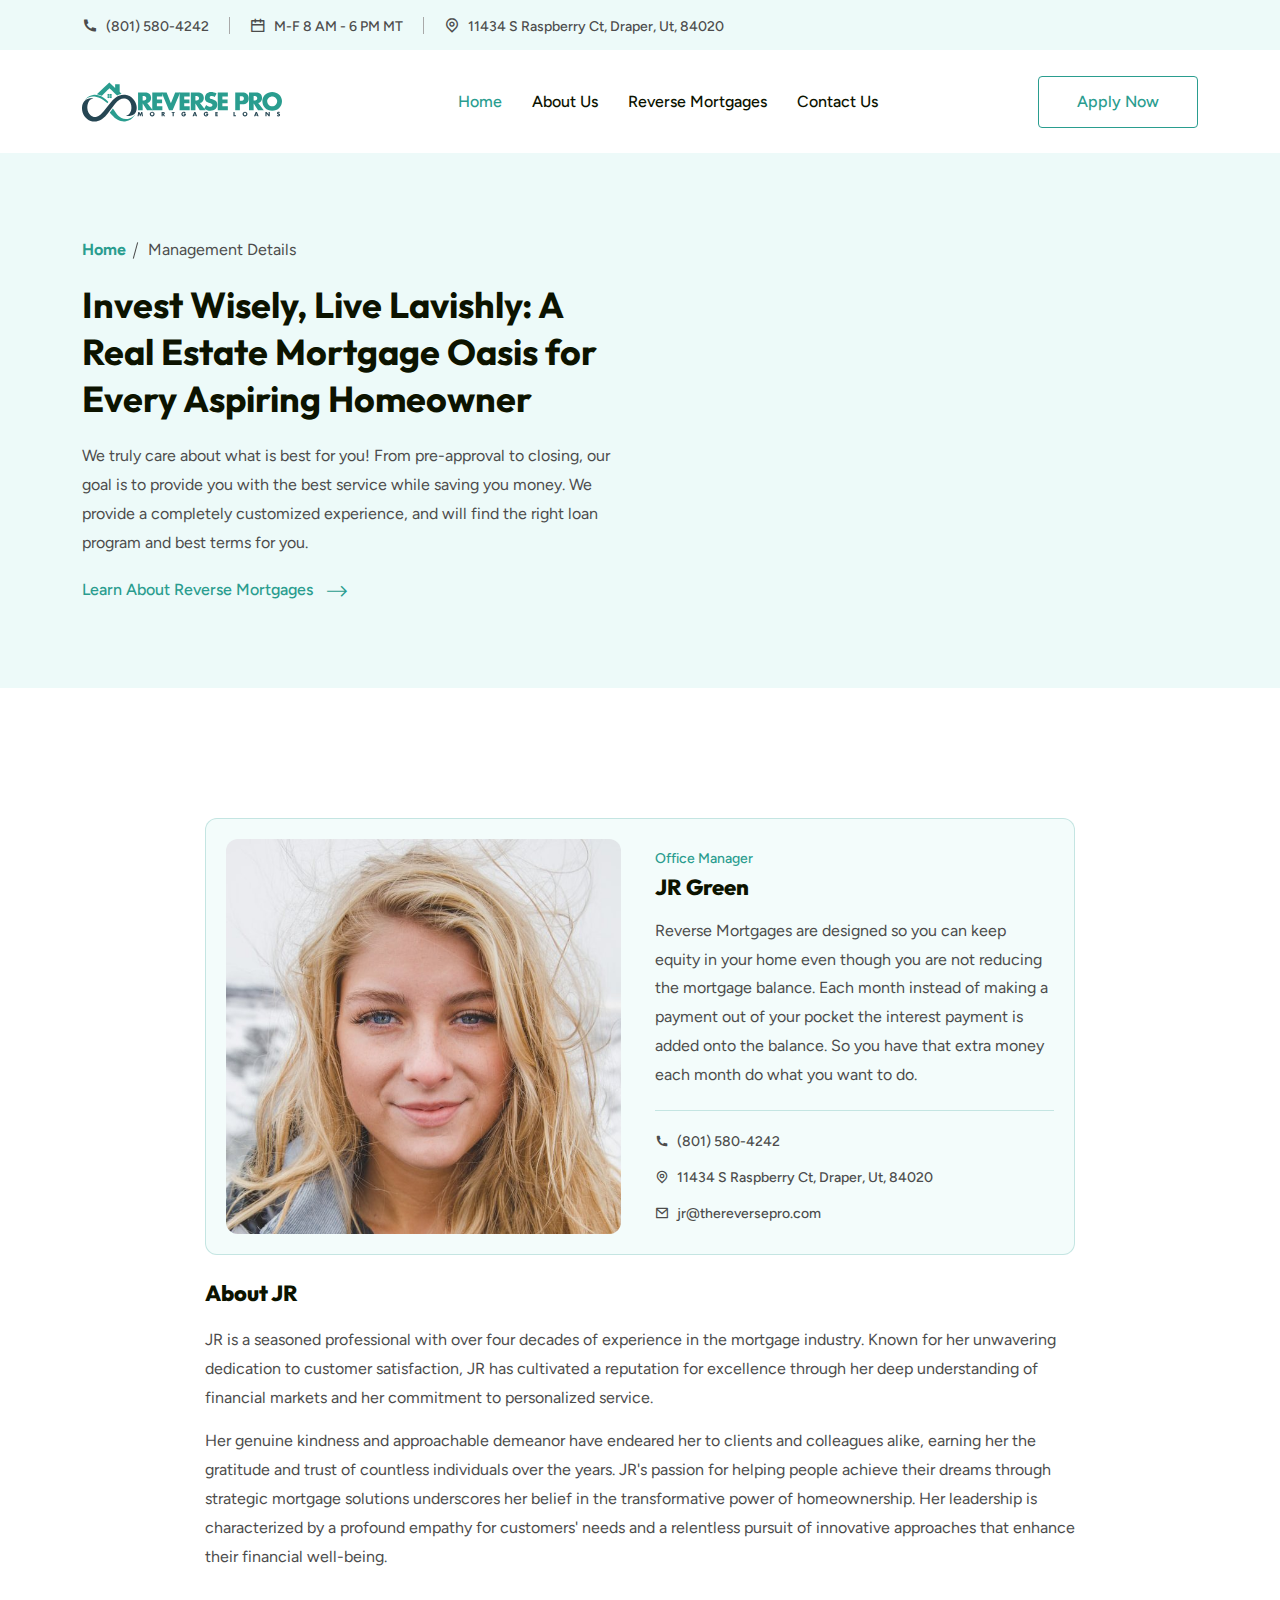
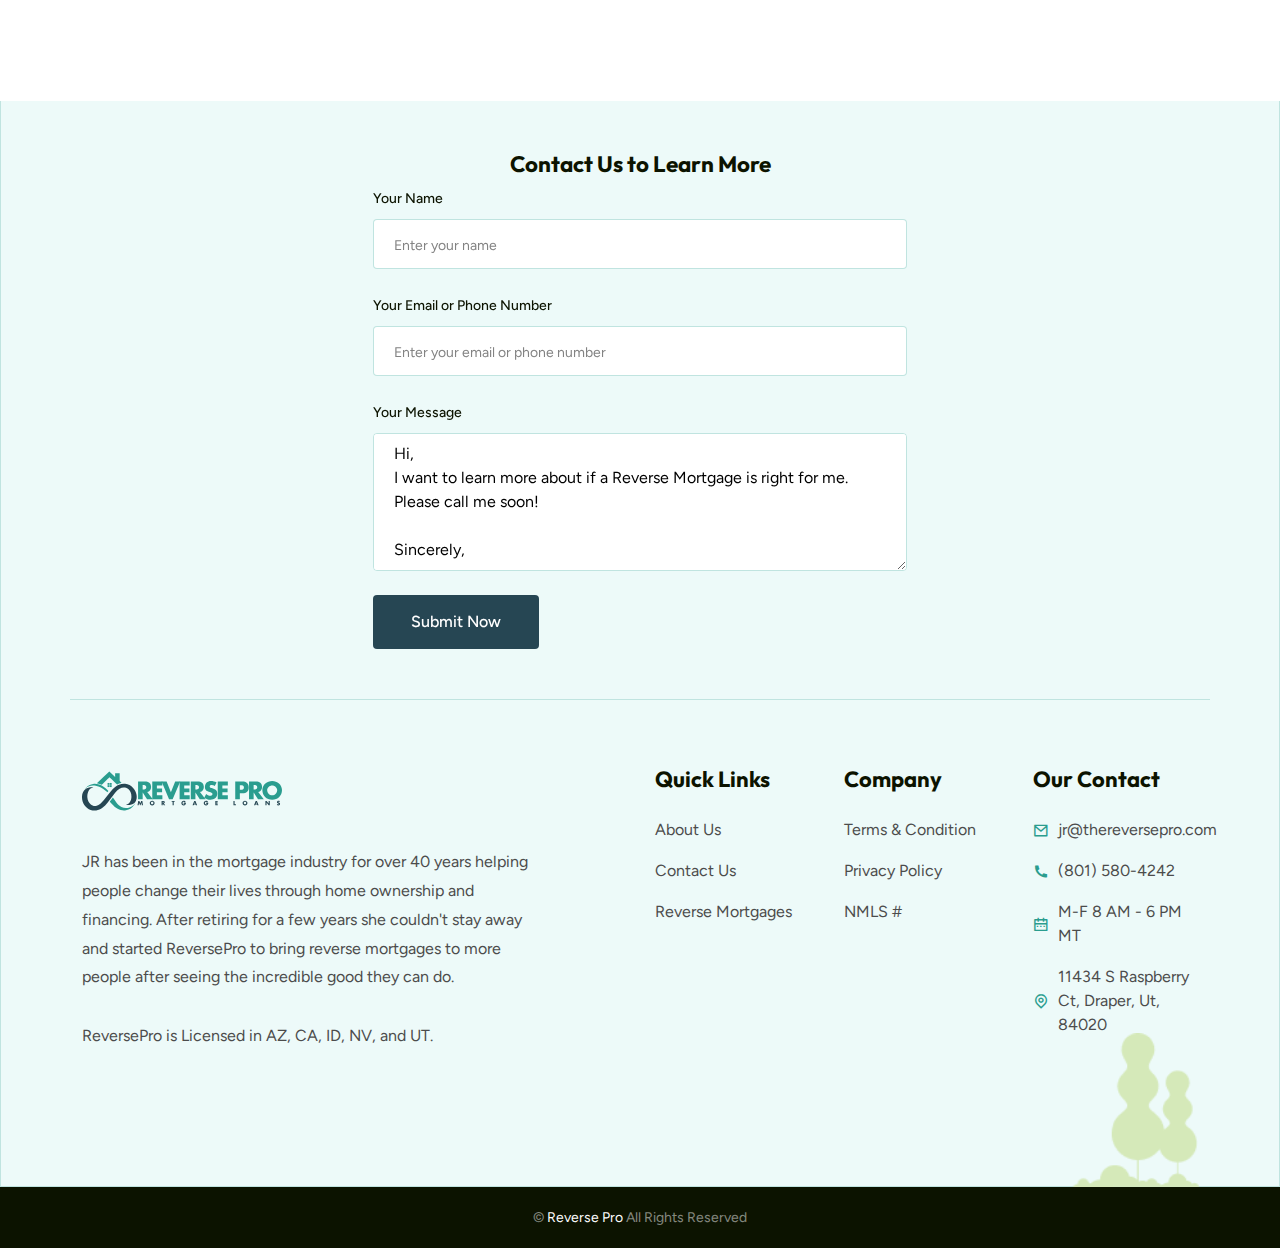
==== about/index.html @ 3d48fd6b "wip deploy" ====
<!DOCTYPE html>
<html>
  <head>
    <meta charset="utf-8" />
    <title>ReversePro - The Reverse Mortgage Professionals</title>
    <!--Meta For No Index-->
    <meta name="robots" content="Noimageindex"/>
    
    <!-- mobile responsive meta -->
    <meta name="viewport" content="width=device-width, initial-scale=1" />
    <meta
      name="viewport"
      content="width=device-width, initial-scale=1, maximum-scale=1"
    />

    <!-- Required meta tags -->
    <meta charset="utf-8" />

    <!-- Stylesheets -->
    <link href="/style/c95ebb1f0553cd6973765779811c536f2e88d6d774f008d8984bfc5933ddc28c-output.css" rel="stylesheet" />

    <!-- Links Of CSS File -->
    <link rel="stylesheet" href="/assets/css/swiper-bundle.min.css" />
    <link rel="stylesheet" href="/assets/css/nouislider.css" />
    <link rel="stylesheet" href="/assets/css/remixicon.css" />
    <link rel="stylesheet" href="/assets/css/flaticon.css" />
    <link rel="stylesheet" href="/assets/css/style.css" />

    <!--Favicon-->
    <link rel="shortcut icon" href="/assets/images/favicon.svg" type="image/x-icon" />
    <link rel="icon" href="/assets/images/favicon.svg" type="image/x-icon" />
  </head>

  <body>

    
    <!-- Start Preloader -->
    <div id="preloader">
      <div class="preloader">
        <div class="waviy">
          <span>R</span>
          <span>e</span>
          <span>v</span>
          <span>e</span>
          <span>r</span>
          <span>s</span>
          <span>e</span>
          <span>P</span>
          <span>r</span>
          <span>o</span>
        </div>
      </div>
    </div>
    <!-- End Preloader -->
    

    
      <!-- Start Header Area -->
      <div class="top-header-area bg-logo-light position-relative z-2 ptb-20">
        <div class="container mw-1380">
          <div class="row align-items-center">
            <div class="col-lg-8">
              <ul
                class="ps-0 mb-0 list-unstyled info-link d-sm-flex text-center flex-wrap align-items-center justify-content-center justify-content-lg-start"
              >
                <li>
                  <a href="tel:+8015804242">
                    <i class="ri-phone-fill"></i>
                    (801) 580-4242
                  </a>
                </li>
                <li>
                  <i class="ri-calendar-line"></i>
                  M-F 8 AM - 6 PM MT
                </li>
                <li>
                  <i class="ri-map-pin-line"></i>
                  11434 S Raspberry Ct, Draper, Ut, 84020
                </li>
              </ul>
            </div>
            <div class="col-lg-4">
            
            </div>
          </div>
        </div>
      </div>
      <!-- End Header Area -->

      <!-- Start Navbar Area -->
      <nav class="navbar navbar-expand-lg bg-white ptb-19" id="navbar">
        <div class="container mw-1380">
          <a class="navbar-brand" href="/">
            <img src="/assets/images/logo.svg" class="main-logo" alt="" />
            <img
              src="/assets/images/logo.svg"
              class="white-logo d-none"
              alt=""
            />
          </a>
          <a
            class="navbar-toggler"
            data-bs-toggle="offcanvas"
            href="#navbarOffcanvas"
            role="button"
            aria-controls="navbarOffcanvas"
          >
            <span class="burger-menu">
              <span class="top-bar"></span>
              <span class="middle-bar"></span>
              <span class="bottom-bar"></span>
            </span>
          </a>

          <div class="collapse navbar-collapse" id="navbarSupportedContent">
            <ul class="navbar-nav m-auto">
              <li class="nav-item dropdown">
                <a
                  class="nav-link active"
                  href="/"
                  role="button"
                  data-bs-toggle="dropdown"
                  aria-expanded="false"
                >
                  Home
                </a>
              </li>

              <li class="nav-item dropdown">
                <a class="nav-link" href="/about">
                  About Us
                </a>
              </li>

              <li class="nav-item dropdown">
                <a class="nav-link" href="/faq">
                  Reverse Mortgages
                </a>
              </li>

              <li class="nav-item dropdown">
                <a class="nav-link" href="/contact">Contact Us</a>
              </li>
            </ul>
          </div>

          <ul class="others-options ps-0 mb-0 list-unstyled justify-content-end">
            <li>
              <a href="calculate-mortgage.html" class="btn btn-primary">
                Apply Now
              </a>
            </li>
          </ul>
        </div>
      </nav>
      <!-- End Navbar Area -->

      <!-- Start Mobile Navbar Area -->
      <div
        class="mobile-navbar offcanvas offcanvas-end border-0"
        data-bs-backdrop="static"
        tabindex="-1"
        id="navbarOffcanvas"
      >
        <div class="offcanvas-header">
          <a href="index.html" class="logo d-inline-block">
            <img src="/assets/images/logo.svg" alt="logo" />
          </a>
          <a href="index.html" class="logo d-none">
            <img src="/assets/images/white-logo.svg" alt="logo" />
          </a>

          <button
            type="button"
            class="close-btn bg-transparent position-relative lh-1 p-0 border-0"
            data-bs-dismiss="offcanvas"
            aria-label="Close"
          >
            <i class="ri-close-fill"></i>
          </button>
        </div>

        <div class="offcanvas-body">
          <ul class="mobile-menu">
            <li class="mobile-menu-list active">
              <a href="javascript:void(0);"> Home </a>
            </li>

            <li class="mobile-menu-list">
              <a href="javascript:void(0);">About Us</a>
            </li>

            <li class="mobile-menu-list">
              <a href="javascript:void(0);">Reverse Mortgages</a>
            </li>
            <li class="mobile-menu-list without-icon">
              <a href="/contact" class="nav-link">Contact Us</a>
            </li>
          </ul>
        </div>
      </div>
      <!-- End Mobile Navbar Area -->

    

    
    <!-- Start Page Banner Area -->
    <div class="page-banner-area bg-gray2">
        <div class="container mw-1380">
            <div class="row align-items-center">
                <div class="col-lg-6">
                    <div class="page-banner-content">
                        <ul class="ps-0 list-unstyled breadcrumbs">
                            <li>
                                <a href="/">Home</a>
                            </li>
                            <li>
                                <span>Management Details</span>
                            </li>
                        </ul>
                        <h2>Invest Wisely, Live Lavishly: A Real Estate Mortgage Oasis for Every Aspiring Homeowner</h2>
                        <p>We truly care about what is best for you! From pre-approval to closing, our goal is to provide you with the best service while saving you money. We provide a completely customized experience, and will find the right loan program and best terms for you.</p>
                        <a href="/faq" class="read-more text-primary">
                            Learn About Reverse Mortgages
                            <i class="flaticon-right-arrow"></i>
                        </a>
                    </div>
                </div>
                <div class="col-lg-6">
                    <div class="page-banner-img text-center text-lg-end position-relative z-1">
                        <img src="/assets/images/woman-looking-at-mountains.jpg" class="ximg" alt="">
                    </div>
                </div>
            </div>
        </div>
    </div>
    <!-- End Page Banner Area -->

    <!-- Start Details Pages Area -->
    <div class="ptb-130">
        <div class="container">
            <div class="details-content mw-870">
                <div class="team-member-single-item border">
                    <div class="d-md-flex align-items-center">
                        <div class="flex-shrink-0 mb-4 mb-md-0 d-block">
                            <img src="/assets/images/team-1.jpg" alt="team">
                        </div>
                        <div class="flex-grow-1 ms-34">
                            <span class="title">Office Manager</span>
                            <h3 class="border-0 pb-0 mb-3">JR Green</h3>
                            <p>Reverse Mortgages are designed so you can keep
                            equity in your home even though you are not reducing
                            the mortgage balance.  Each month instead of making
                            a payment out of your pocket the interest payment is
                            added onto the balance.  So you have that extra
                            money each month do what you want to do.</p>
                            
                            <ul class="ps-0 mb-0 list-unstyled">
                                <li>
                                    <i class="ri-phone-fill"></i>
                                    <a href="tel:+18015804242">(801) 580-4242</a>
                                </li>
                                <li>
                                    <i class="ri-map-pin-line"></i>
                                    <span>11434 S Raspberry Ct, Draper, Ut, 84020</span>
                                </li>
                                <li>
                                    <i class="ri-mail-line"></i>
                                    <a href="mailto:jr@thereversepro.com">jr@thereversepro.com</a>
                                </li>
                                
                            </ul>
                        </div>
                    </div>
                </div>
                <h3>About JR</h3>
                <p>JR is a seasoned professional with over four decades of
                experience in the mortgage industry. Known for her unwavering
                dedication to customer satisfaction, JR has cultivated a
                reputation for excellence through her deep understanding of
                financial markets and her commitment to personalized service.
                </p>
                <p>
                Her genuine kindness and approachable demeanor have endeared her
                to clients and colleagues alike, earning her the gratitude and
                trust of countless individuals over the years. JR's passion for
                helping people achieve their dreams through strategic mortgage
                solutions underscores her belief in the transformative power of
                homeownership. Her leadership is characterized by a profound
                empathy for customers' needs and a relentless pursuit of
                innovative approaches that enhance their financial well-being.
                </p>
                </div>
        </div>
    </div>


    
    <!-- Start Footer Area -->
    <div class="footer-area pt-50 pb-105 bg-gray2 border border-top-0">

      <div class="container mw-1380">
        
        <div class="row justify-content-center mx-auto w-50 pb-50">
            <h3 class="text-center">Contact Us to Learn More</h3>
            <form class="team-form">
                <div class="form-group mb-4">
                    <label class="label">Your Name</label>
                    <input type="text" class="form-control" placeholder="Enter your name">
                </div>
                <div class="form-group mb-4">
                    <label class="label">Your Email or Phone Number</label>
                    <input type="email" class="form-control" placeholder="Enter your email or phone number">
                </div>
                <div class="form-group mb-4">
                    <label class="label">Your Message</label>
                    <textarea class="form-control" cols="30" rows="5" placeholder="Type your message...">Hi,
I want to learn more about if a Reverse Mortgage is right for me. Please call me soon!

Sincerely,

                    </textarea>
                </div>
                <div class="form-group mb-0">
                    <button type="submit" class="btn border-0 btn-dark">Submit Now</button>
                </div>
            </form>
        </div>
        <div class="row justify-content-center border-top pt-50 pb-md-3">
        </div>
        

        <div class="row justify-content-center">
          <div class="col-lg-5">
            <div class="footer-single-item">
              <a href="index.html" class="d-inline-block logo">
                <img src="/assets/images/logo.svg" alt="" />
              </a>
              <p>
              JR has been in the mortgage industry for over 40 years helping people
              change their lives through home ownership and financing. After retiring
              for a few years she couldn't stay away and started ReversePro to bring
              reverse mortgages to more people after seeing the incredible good they
              can do.
              </p>
              <p>
                ReversePro is Licensed in AZ, CA, ID, NV, and UT.
              </p>
            </div>
          </div>
          <div class="col-lg-1"></div>
          <div class="col-lg-6 ms-72">
            <div class="row">
              <div class="col-lg-4 col-sm-6">
                <div class="footer-single-item">
                  <h3>Quick Links</h3>
                  <ul class="ps-0 mb-0 list-unstyled additional-link">
                    <li>
                      <a href="/about">About Us</a>
                    </li>
                    <li>
                      <a href="/contact">Contact Us</a>
                    </li>
                    <li>
                      <a href="/faq">Reverse Mortgages</a>
                    </li>
                  </ul>
                </div>
              </div>
              <div class="col-lg-4 col-sm-6">
                <div class="footer-single-item">
                  <h3>Company</h3>
                  <ul class="ps-0 mb-0 list-unstyled additional-link">
                    <li>
                      <a href="/terms-conditions.html">Terms & Condition</a>
                    </li>
                    <li>
                      <a href="/privacy-policy.html">Privacy Policy</a>
                    </li>
                    <li>
                      <a href="/about">NMLS #</a>
                    </li>
                  </ul>
                </div>
              </div>
              <div class="col-lg-4 col-sm-6">
                <div class="footer-single-item">
                  <h3>Our Contact</h3>
                  <ul class="ps-0 mb-0 list-unstyled info-links">
                    <li class="d-flex align-items-center">
                      <i class="ri-mail-line"></i>
                      <a href="mailto:jr@thereversepro.com">jr@thereversepro.com</a>
                    </li>
                    <li class="d-flex align-items-center">
                      <i class="ri-phone-fill"></i>
                      <a href="tel:+18015804242">(801) 580-4242</a>
                    </li>
                    <li class="d-flex align-items-center">
                      <i class="ri-calendar-2-line"></i>
                      <span>M-F 8 AM - 6 PM MT</span>
                    </li>
                    <li class="d-flex align-items-center">
                      <i class="ri-map-pin-line"></i>
                      <span> 11434 S Raspberry Ct, Draper, Ut, 84020 </span>
                    </li>
                  </ul>
                </div>
              </div>
            </div>
          </div>
        </div>
      </div>
    </div>
    <!-- End Footer Area -->

    <!-- Start Copyright Area -->
    <div class="copy-right-area">
      <div class="container">
        <div class="copy-right-content">
          <p class="mb-0">© <span>Reverse Pro</span> All Rights Reserved</p>
        </div>
      </div>
    </div>
    <!-- End Copyright Area -->


    <button type="button" id="backtotop">
      <i class="ri-upload-line"></i>
    </button>

    <script src="/assets/js/bootstrap.bundle.min.js"></script>
    <script src="/assets/js/swiper-bundle.min.js"></script>
    <script src="/assets/js/fslightbox.js"></script>
    <script src="/assets/js/custom.js"></script>

    <!-- Hi! Do you like our website? It was put together and is hosted by AutomaticallyEverything.com - check them out! -->
  </body>
</html>
---- style/c95ebb1f0553cd6973765779811c536f2e88d6d774f008d8984bfc5933ddc28c-output.css ----
/*
! tailwindcss v3.4.4 | MIT License | https://tailwindcss.com
*/

/*
1. Prevent padding and border from affecting element width. (https://github.com/mozdevs/cssremedy/issues/4)
2. Allow adding a border to an element by just adding a border-width. (https://github.com/tailwindcss/tailwindcss/pull/116)
*/

*,
::before,
::after {
  box-sizing: border-box;
  /* 1 */
  border-width: 0;
  /* 2 */
  border-style: solid;
  /* 2 */
  border-color: #e5e7eb;
  /* 2 */
}

::before,
::after {
  --tw-content: '';
}

/*
1. Use a consistent sensible line-height in all browsers.
2. Prevent adjustments of font size after orientation changes in iOS.
3. Use a more readable tab size.
4. Use the user's configured `sans` font-family by default.
5. Use the user's configured `sans` font-feature-settings by default.
6. Use the user's configured `sans` font-variation-settings by default.
7. Disable tap highlights on iOS
*/

html,
:host {
  line-height: 1.5;
  /* 1 */
  -webkit-text-size-adjust: 100%;
  /* 2 */
  -moz-tab-size: 4;
  /* 3 */
  -o-tab-size: 4;
     tab-size: 4;
  /* 3 */
  font-family: ui-sans-serif, system-ui, sans-serif, "Apple Color Emoji", "Segoe UI Emoji", "Segoe UI Symbol", "Noto Color Emoji";
  /* 4 */
  font-feature-settings: normal;
  /* 5 */
  font-variation-settings: normal;
  /* 6 */
  -webkit-tap-highlight-color: transparent;
  /* 7 */
}

/*
1. Remove the margin in all browsers.
2. Inherit line-height from `html` so users can set them as a class directly on the `html` element.
*/

body {
  margin: 0;
  /* 1 */
  line-height: inherit;
  /* 2 */
}

/*
1. Add the correct height in Firefox.
2. Correct the inheritance of border color in Firefox. (https://bugzilla.mozilla.org/show_bug.cgi?id=190655)
3. Ensure horizontal rules are visible by default.
*/

hr {
  height: 0;
  /* 1 */
  color: inherit;
  /* 2 */
  border-top-width: 1px;
  /* 3 */
}

/*
Add the correct text decoration in Chrome, Edge, and Safari.
*/

abbr:where([title]) {
  -webkit-text-decoration: underline dotted;
          text-decoration: underline dotted;
}

/*
Remove the default font size and weight for headings.
*/

h1,
h2,
h3,
h4,
h5,
h6 {
  font-size: inherit;
  font-weight: inherit;
}

/*
Reset links to optimize for opt-in styling instead of opt-out.
*/

a {
  color: inherit;
  text-decoration: inherit;
}

/*
Add the correct font weight in Edge and Safari.
*/

b,
strong {
  font-weight: bolder;
}

/*
1. Use the user's configured `mono` font-family by default.
2. Use the user's configured `mono` font-feature-settings by default.
3. Use the user's configured `mono` font-variation-settings by default.
4. Correct the odd `em` font sizing in all browsers.
*/

code,
kbd,
samp,
pre {
  font-family: ui-monospace, SFMono-Regular, Menlo, Monaco, Consolas, "Liberation Mono", "Courier New", monospace;
  /* 1 */
  font-feature-settings: normal;
  /* 2 */
  font-variation-settings: normal;
  /* 3 */
  font-size: 1em;
  /* 4 */
}

/*
Add the correct font size in all browsers.
*/

small {
  font-size: 80%;
}

/*
Prevent `sub` and `sup` elements from affecting the line height in all browsers.
*/

sub,
sup {
  font-size: 75%;
  line-height: 0;
  position: relative;
  vertical-align: baseline;
}

sub {
  bottom: -0.25em;
}

sup {
  top: -0.5em;
}

/*
1. Remove text indentation from table contents in Chrome and Safari. (https://bugs.chromium.org/p/chromium/issues/detail?id=999088, https://bugs.webkit.org/show_bug.cgi?id=201297)
2. Correct table border color inheritance in all Chrome and Safari. (https://bugs.chromium.org/p/chromium/issues/detail?id=935729, https://bugs.webkit.org/show_bug.cgi?id=195016)
3. Remove gaps between table borders by default.
*/

table {
  text-indent: 0;
  /* 1 */
  border-color: inherit;
  /* 2 */
  border-collapse: collapse;
  /* 3 */
}

/*
1. Change the font styles in all browsers.
2. Remove the margin in Firefox and Safari.
3. Remove default padding in all browsers.
*/

button,
input,
optgroup,
select,
textarea {
  font-family: inherit;
  /* 1 */
  font-feature-settings: inherit;
  /* 1 */
  font-variation-settings: inherit;
  /* 1 */
  font-size: 100%;
  /* 1 */
  font-weight: inherit;
  /* 1 */
  line-height: inherit;
  /* 1 */
  letter-spacing: inherit;
  /* 1 */
  color: inherit;
  /* 1 */
  margin: 0;
  /* 2 */
  padding: 0;
  /* 3 */
}

/*
Remove the inheritance of text transform in Edge and Firefox.
*/

button,
select {
  text-transform: none;
}

/*
1. Correct the inability to style clickable types in iOS and Safari.
2. Remove default button styles.
*/

button,
input:where([type='button']),
input:where([type='reset']),
input:where([type='submit']) {
  -webkit-appearance: button;
  /* 1 */
  background-color: transparent;
  /* 2 */
  background-image: none;
  /* 2 */
}

/*
Use the modern Firefox focus style for all focusable elements.
*/

:-moz-focusring {
  outline: auto;
}

/*
Remove the additional `:invalid` styles in Firefox. (https://github.com/mozilla/gecko-dev/blob/2f9eacd9d3d995c937b4251a5557d95d494c9be1/layout/style/res/forms.css#L728-L737)
*/

:-moz-ui-invalid {
  box-shadow: none;
}

/*
Add the correct vertical alignment in Chrome and Firefox.
*/

progress {
  vertical-align: baseline;
}

/*
Correct the cursor style of increment and decrement buttons in Safari.
*/

::-webkit-inner-spin-button,
::-webkit-outer-spin-button {
  height: auto;
}

/*
1. Correct the odd appearance in Chrome and Safari.
2. Correct the outline style in Safari.
*/

[type='search'] {
  -webkit-appearance: textfield;
  /* 1 */
  outline-offset: -2px;
  /* 2 */
}

/*
Remove the inner padding in Chrome and Safari on macOS.
*/

::-webkit-search-decoration {
  -webkit-appearance: none;
}

/*
1. Correct the inability to style clickable types in iOS and Safari.
2. Change font properties to `inherit` in Safari.
*/

::-webkit-file-upload-button {
  -webkit-appearance: button;
  /* 1 */
  font: inherit;
  /* 2 */
}

/*
Add the correct display in Chrome and Safari.
*/

summary {
  display: list-item;
}

/*
Removes the default spacing and border for appropriate elements.
*/

blockquote,
dl,
dd,
h1,
h2,
h3,
h4,
h5,
h6,
hr,
figure,
p,
pre {
  margin: 0;
}

fieldset {
  margin: 0;
  padding: 0;
}

legend {
  padding: 0;
}

ol,
ul,
menu {
  list-style: none;
  margin: 0;
  padding: 0;
}

/*
Reset default styling for dialogs.
*/

dialog {
  padding: 0;
}

/*
Prevent resizing textareas horizontally by default.
*/

textarea {
  resize: vertical;
}

/*
1. Reset the default placeholder opacity in Firefox. (https://github.com/tailwindlabs/tailwindcss/issues/3300)
2. Set the default placeholder color to the user's configured gray 400 color.
*/

input::-moz-placeholder, textarea::-moz-placeholder {
  opacity: 1;
  /* 1 */
  color: #9ca3af;
  /* 2 */
}

input::placeholder,
textarea::placeholder {
  opacity: 1;
  /* 1 */
  color: #9ca3af;
  /* 2 */
}

/*
Set the default cursor for buttons.
*/

button,
[role="button"] {
  cursor: pointer;
}

/*
Make sure disabled buttons don't get the pointer cursor.
*/

:disabled {
  cursor: default;
}

/*
1. Make replaced elements `display: block` by default. (https://github.com/mozdevs/cssremedy/issues/14)
2. Add `vertical-align: middle` to align replaced elements more sensibly by default. (https://github.com/jensimmons/cssremedy/issues/14#issuecomment-634934210)
   This can trigger a poorly considered lint error in some tools but is included by design.
*/

img,
svg,
video,
canvas,
audio,
iframe,
embed,
object {
  display: block;
  /* 1 */
  vertical-align: middle;
  /* 2 */
}

/*
Constrain images and videos to the parent width and preserve their intrinsic aspect ratio. (https://github.com/mozdevs/cssremedy/issues/14)
*/

img,
video {
  max-width: 100%;
  height: auto;
}

/* Make elements with the HTML hidden attribute stay hidden by default */

[hidden] {
  display: none;
}

*, ::before, ::after {
  --tw-border-spacing-x: 0;
  --tw-border-spacing-y: 0;
  --tw-translate-x: 0;
  --tw-translate-y: 0;
  --tw-rotate: 0;
  --tw-skew-x: 0;
  --tw-skew-y: 0;
  --tw-scale-x: 1;
  --tw-scale-y: 1;
  --tw-pan-x:  ;
  --tw-pan-y:  ;
  --tw-pinch-zoom:  ;
  --tw-scroll-snap-strictness: proximity;
  --tw-gradient-from-position:  ;
  --tw-gradient-via-position:  ;
  --tw-gradient-to-position:  ;
  --tw-ordinal:  ;
  --tw-slashed-zero:  ;
  --tw-numeric-figure:  ;
  --tw-numeric-spacing:  ;
  --tw-numeric-fraction:  ;
  --tw-ring-inset:  ;
  --tw-ring-offset-width: 0px;
  --tw-ring-offset-color: #fff;
  --tw-ring-color: rgb(59 130 246 / 0.5);
  --tw-ring-offset-shadow: 0 0 #0000;
  --tw-ring-shadow: 0 0 #0000;
  --tw-shadow: 0 0 #0000;
  --tw-shadow-colored: 0 0 #0000;
  --tw-blur:  ;
  --tw-brightness:  ;
  --tw-contrast:  ;
  --tw-grayscale:  ;
  --tw-hue-rotate:  ;
  --tw-invert:  ;
  --tw-saturate:  ;
  --tw-sepia:  ;
  --tw-drop-shadow:  ;
  --tw-backdrop-blur:  ;
  --tw-backdrop-brightness:  ;
  --tw-backdrop-contrast:  ;
  --tw-backdrop-grayscale:  ;
  --tw-backdrop-hue-rotate:  ;
  --tw-backdrop-invert:  ;
  --tw-backdrop-opacity:  ;
  --tw-backdrop-saturate:  ;
  --tw-backdrop-sepia:  ;
  --tw-contain-size:  ;
  --tw-contain-layout:  ;
  --tw-contain-paint:  ;
  --tw-contain-style:  ;
}

::backdrop {
  --tw-border-spacing-x: 0;
  --tw-border-spacing-y: 0;
  --tw-translate-x: 0;
  --tw-translate-y: 0;
  --tw-rotate: 0;
  --tw-skew-x: 0;
  --tw-skew-y: 0;
  --tw-scale-x: 1;
  --tw-scale-y: 1;
  --tw-pan-x:  ;
  --tw-pan-y:  ;
  --tw-pinch-zoom:  ;
  --tw-scroll-snap-strictness: proximity;
  --tw-gradient-from-position:  ;
  --tw-gradient-via-position:  ;
  --tw-gradient-to-position:  ;
  --tw-ordinal:  ;
  --tw-slashed-zero:  ;
  --tw-numeric-figure:  ;
  --tw-numeric-spacing:  ;
  --tw-numeric-fraction:  ;
  --tw-ring-inset:  ;
  --tw-ring-offset-width: 0px;
  --tw-ring-offset-color: #fff;
  --tw-ring-color: rgb(59 130 246 / 0.5);
  --tw-ring-offset-shadow: 0 0 #0000;
  --tw-ring-shadow: 0 0 #0000;
  --tw-shadow: 0 0 #0000;
  --tw-shadow-colored: 0 0 #0000;
  --tw-blur:  ;
  --tw-brightness:  ;
  --tw-contrast:  ;
  --tw-grayscale:  ;
  --tw-hue-rotate:  ;
  --tw-invert:  ;
  --tw-saturate:  ;
  --tw-sepia:  ;
  --tw-drop-shadow:  ;
  --tw-backdrop-blur:  ;
  --tw-backdrop-brightness:  ;
  --tw-backdrop-contrast:  ;
  --tw-backdrop-grayscale:  ;
  --tw-backdrop-hue-rotate:  ;
  --tw-backdrop-invert:  ;
  --tw-backdrop-opacity:  ;
  --tw-backdrop-saturate:  ;
  --tw-backdrop-sepia:  ;
  --tw-contain-size:  ;
  --tw-contain-layout:  ;
  --tw-contain-paint:  ;
  --tw-contain-style:  ;
}

.container {
  width: 100%;
}

@media (min-width: 640px) {
  .container {
    max-width: 640px;
  }
}

@media (min-width: 768px) {
  .container {
    max-width: 768px;
  }
}

@media (min-width: 1024px) {
  .container {
    max-width: 1024px;
  }
}

@media (min-width: 1280px) {
  .container {
    max-width: 1280px;
  }
}

@media (min-width: 1536px) {
  .container {
    max-width: 1536px;
  }
}

.sr-only {
  position: absolute;
  width: 1px;
  height: 1px;
  padding: 0;
  margin: -1px;
  overflow: hidden;
  clip: rect(0, 0, 0, 0);
  white-space: nowrap;
  border-width: 0;
}

.fixed {
  position: fixed;
}

.mx-auto {
  margin-left: auto;
  margin-right: auto;
}

.ml-1 {
  margin-left: 0.25rem;
}

.mr-3 {
  margin-right: 0.75rem;
}

.mt-4 {
  margin-top: 1rem;
}

.block {
  display: block;
}

.flex {
  display: flex;
}

.inline-flex {
  display: inline-flex;
}

.hidden {
  display: none;
}

.h-6 {
  height: 1.5rem;
}

.w-6 {
  width: 1.5rem;
}

.w-full {
  width: 100%;
}

.max-w-screen-xl {
  max-width: 1280px;
}

.flex-col {
  flex-direction: column;
}

.flex-wrap {
  flex-wrap: wrap;
}

.items-center {
  align-items: center;
}

.justify-between {
  justify-content: space-between;
}

.self-center {
  align-self: center;
}

.whitespace-nowrap {
  white-space: nowrap;
}

.rounded {
  border-radius: 0.25rem;
}

.rounded-lg {
  border-radius: 0.5rem;
}

.border-b {
  border-bottom-width: 1px;
}

.border-gray-100 {
  --tw-border-opacity: 1;
  border-color: rgb(243 244 246 / var(--tw-border-opacity));
}

.border-gray-200 {
  --tw-border-opacity: 1;
  border-color: rgb(229 231 235 / var(--tw-border-opacity));
}

.bg-purple-700 {
  --tw-bg-opacity: 1;
  background-color: rgb(126 34 206 / var(--tw-bg-opacity));
}

.bg-white {
  --tw-bg-opacity: 1;
  background-color: rgb(255 255 255 / var(--tw-bg-opacity));
}

.p-2 {
  padding: 0.5rem;
}

.px-4 {
  padding-left: 1rem;
  padding-right: 1rem;
}

.py-2 {
  padding-top: 0.5rem;
  padding-bottom: 0.5rem;
}

.py-2\.5 {
  padding-top: 0.625rem;
  padding-bottom: 0.625rem;
}

.pl-3 {
  padding-left: 0.75rem;
}

.pr-4 {
  padding-right: 1rem;
}

.text-sm {
  font-size: 0.875rem;
  line-height: 1.25rem;
}

.text-xl {
  font-size: 1.25rem;
  line-height: 1.75rem;
}

.font-medium {
  font-weight: 500;
}

.font-semibold {
  font-weight: 600;
}

.text-gray-500 {
  --tw-text-opacity: 1;
  color: rgb(107 114 128 / var(--tw-text-opacity));
}

.text-gray-700 {
  --tw-text-opacity: 1;
  color: rgb(55 65 81 / var(--tw-text-opacity));
}

.text-white {
  --tw-text-opacity: 1;
  color: rgb(255 255 255 / var(--tw-text-opacity));
}

.hover\:bg-gray-100:hover {
  --tw-bg-opacity: 1;
  background-color: rgb(243 244 246 / var(--tw-bg-opacity));
}

.hover\:bg-gray-50:hover {
  --tw-bg-opacity: 1;
  background-color: rgb(249 250 251 / var(--tw-bg-opacity));
}

.focus\:outline-none:focus {
  outline: 2px solid transparent;
  outline-offset: 2px;
}

.focus\:ring-2:focus {
  --tw-ring-offset-shadow: var(--tw-ring-inset) 0 0 0 var(--tw-ring-offset-width) var(--tw-ring-offset-color);
  --tw-ring-shadow: var(--tw-ring-inset) 0 0 0 calc(2px + var(--tw-ring-offset-width)) var(--tw-ring-color);
  box-shadow: var(--tw-ring-offset-shadow), var(--tw-ring-shadow), var(--tw-shadow, 0 0 #0000);
}

.focus\:ring-gray-200:focus {
  --tw-ring-opacity: 1;
  --tw-ring-color: rgb(229 231 235 / var(--tw-ring-opacity));
}

@media (min-width: 640px) {
  .sm\:h-9 {
    height: 2.25rem;
  }
}

@media (min-width: 1024px) {
  .lg\:order-1 {
    order: 1;
  }

  .lg\:order-2 {
    order: 2;
  }

  .lg\:mt-0 {
    margin-top: 0px;
  }

  .lg\:flex {
    display: flex;
  }

  .lg\:hidden {
    display: none;
  }

  .lg\:w-auto {
    width: auto;
  }

  .lg\:flex-row {
    flex-direction: row;
  }

  .lg\:space-x-8 > :not([hidden]) ~ :not([hidden]) {
    --tw-space-x-reverse: 0;
    margin-right: calc(2rem * var(--tw-space-x-reverse));
    margin-left: calc(2rem * calc(1 - var(--tw-space-x-reverse)));
  }

  .lg\:border-0 {
    border-width: 0px;
  }

  .lg\:bg-transparent {
    background-color: transparent;
  }

  .lg\:p-0 {
    padding: 0px;
  }

  .lg\:text-purple-700 {
    --tw-text-opacity: 1;
    color: rgb(126 34 206 / var(--tw-text-opacity));
  }

  .lg\:hover\:bg-transparent:hover {
    background-color: transparent;
  }

  .lg\:hover\:text-purple-700:hover {
    --tw-text-opacity: 1;
    color: rgb(126 34 206 / var(--tw-text-opacity));
  }
}

@media (prefers-color-scheme: dark) {
  .dark\:border-gray-700 {
    --tw-border-opacity: 1;
    border-color: rgb(55 65 81 / var(--tw-border-opacity));
  }

  .dark\:bg-gray-900 {
    --tw-bg-opacity: 1;
    background-color: rgb(17 24 39 / var(--tw-bg-opacity));
  }

  .dark\:text-gray-400 {
    --tw-text-opacity: 1;
    color: rgb(156 163 175 / var(--tw-text-opacity));
  }

  .dark\:text-white {
    --tw-text-opacity: 1;
    color: rgb(255 255 255 / var(--tw-text-opacity));
  }

  .dark\:hover\:bg-gray-700:hover {
    --tw-bg-opacity: 1;
    background-color: rgb(55 65 81 / var(--tw-bg-opacity));
  }

  .dark\:hover\:text-white:hover {
    --tw-text-opacity: 1;
    color: rgb(255 255 255 / var(--tw-text-opacity));
  }

  .dark\:focus\:ring-gray-600:focus {
    --tw-ring-opacity: 1;
    --tw-ring-color: rgb(75 85 99 / var(--tw-ring-opacity));
  }
}

@media (min-width: 1024px) {
  @media (prefers-color-scheme: dark) {
    .lg\:dark\:hover\:bg-transparent:hover {
      background-color: transparent;
    }

    .lg\:dark\:hover\:text-white:hover {
      --tw-text-opacity: 1;
      color: rgb(255 255 255 / var(--tw-text-opacity));
    }
  }
}
---- assets/css/nouislider.css ----
/*! nouislider - 14.6.0 - 6/27/2020 */
/* Functional styling;
 * These styles are required for noUiSlider to function.
 * You don't need to change these rules to apply your design.
 */
.noUi-target,
.noUi-target * {
  -webkit-touch-callout: none;
  -webkit-tap-highlight-color: rgba(0, 0, 0, 0);
  -webkit-user-select: none;
  -ms-touch-action: none;
  touch-action: none;
  -ms-user-select: none;
  -moz-user-select: none;
  user-select: none;
  -moz-box-sizing: border-box;
  box-sizing: border-box;
}
.noUi-target {
  position: relative;
}
.noUi-base,
.noUi-connects {
  width: 100%;
  height: 100%;
  position: relative;
  z-index: 1;
}
/* Wrapper for all connect elements.
 */
.noUi-connects {
  overflow: hidden;
  z-index: 0;
}
.noUi-connect,
.noUi-origin {
  will-change: transform;
  position: absolute;
  z-index: 1;
  top: 0;
  right: 0;
  -ms-transform-origin: 0 0;
  -webkit-transform-origin: 0 0;
  -webkit-transform-style: preserve-3d;
  transform-origin: 0 0;
  transform-style: flat;
}
.noUi-connect {
  height: 100%;
  width: 100%;
}
.noUi-origin {
  height: 10%;
  width: 10%;
}
/* Offset direction
 */
.noUi-txt-dir-rtl.noUi-horizontal .noUi-origin {
  left: 0;
  right: auto;
}
/* Give origins 0 height/width so they don't interfere with clicking the
 * connect elements.
 */
.noUi-vertical .noUi-origin {
  width: 0;
}
.noUi-horizontal .noUi-origin {
  height: 0;
}
.noUi-handle {
  -webkit-backface-visibility: hidden;
  backface-visibility: hidden;
  position: absolute;
}
.noUi-touch-area {
  height: 100%;
  width: 100%;
}
.noUi-state-tap .noUi-connect,
.noUi-state-tap .noUi-origin {
  -webkit-transition: transform 0.3s;
  transition: transform 0.3s;
}
.noUi-state-drag * {
  cursor: inherit !important;
}
/* Slider size and handle placement;
 */
.noUi-horizontal {
  height: 18px;
}
.noUi-horizontal .noUi-handle {
  width: 34px;
  height: 28px;
  right: -17px;
  top: -6px;
}
.noUi-vertical {
  width: 18px;
}
.noUi-vertical .noUi-handle {
  width: 28px;
  height: 34px;
  right: -6px;
  top: -17px;
}
.noUi-txt-dir-rtl.noUi-horizontal .noUi-handle {
  left: -17px;
  right: auto;
}
/* Styling;
 * Giving the connect element a border radius causes issues with using transform: scale
 */
.noUi-target {
  background: #FAFAFA;
  border-radius: 4px;
  border: 1px solid #D3D3D3;
  box-shadow: inset 0 1px 1px #F0F0F0, 0 3px 6px -5px #BBB;
}
.noUi-connects {
  border-radius: 3px;
}
.noUi-connect {
  background: #3FB8AF;
}
/* Handles and cursors;
 */
.noUi-draggable {
  cursor: ew-resize;
}
.noUi-vertical .noUi-draggable {
  cursor: ns-resize;
}
.noUi-handle {
  border: 1px solid #D9D9D9;
  border-radius: 3px;
  background: #FFF;
  cursor: default;
  box-shadow: inset 0 0 1px #FFF, inset 0 1px 7px #EBEBEB, 0 3px 6px -3px #BBB;
}
.noUi-active {
  box-shadow: inset 0 0 1px #FFF, inset 0 1px 7px #DDD, 0 3px 6px -3px #BBB;
}
/* Handle stripes;
 */
.noUi-handle:before,
.noUi-handle:after {
  content: "";
  display: block;
  position: absolute;
  height: 14px;
  width: 1px;
  background: #E8E7E6;
  left: 14px;
  top: 6px;
}
.noUi-handle:after {
  left: 17px;
}
.noUi-vertical .noUi-handle:before,
.noUi-vertical .noUi-handle:after {
  width: 14px;
  height: 1px;
  left: 6px;
  top: 14px;
}
.noUi-vertical .noUi-handle:after {
  top: 17px;
}
/* Disabled state;
 */
[disabled] .noUi-connect {
  background: #B8B8B8;
}
[disabled].noUi-target,
[disabled].noUi-handle,
[disabled] .noUi-handle {
  cursor: not-allowed;
}
/* Base;
 *
 */
.noUi-pips,
.noUi-pips * {
  -moz-box-sizing: border-box;
  box-sizing: border-box;
}
.noUi-pips {
  position: absolute;
  color: #999;
}
/* Values;
 *
 */
.noUi-value {
  position: absolute;
  white-space: nowrap;
  text-align: center;
}
.noUi-value-sub {
  color: #ccc;
  font-size: 10px;
}
/* Markings;
 *
 */
.noUi-marker {
  position: absolute;
  background: #CCC;
}
.noUi-marker-sub {
  background: #AAA;
}
.noUi-marker-large {
  background: #AAA;
}
/* Horizontal layout;
 *
 */
.noUi-pips-horizontal {
  padding: 10px 0;
  height: 80px;
  top: 100%;
  left: 0;
  width: 100%;
}
.noUi-value-horizontal {
  -webkit-transform: translate(-50%, 50%);
  transform: translate(-50%, 50%);
}
.noUi-rtl .noUi-value-horizontal {
  -webkit-transform: translate(50%, 50%);
  transform: translate(50%, 50%);
}
.noUi-marker-horizontal.noUi-marker {
  margin-left: -1px;
  width: 2px;
  height: 5px;
}
.noUi-marker-horizontal.noUi-marker-sub {
  height: 10px;
}
.noUi-marker-horizontal.noUi-marker-large {
  height: 15px;
}
/* Vertical layout;
 *
 */
.noUi-pips-vertical {
  padding: 0 10px;
  height: 100%;
  top: 0;
  left: 100%;
}
.noUi-value-vertical {
  -webkit-transform: translate(0, -50%);
  transform: translate(0, -50%);
  padding-left: 25px;
}
.noUi-rtl .noUi-value-vertical {
  -webkit-transform: translate(0, 50%);
  transform: translate(0, 50%);
}
.noUi-marker-vertical.noUi-marker {
  width: 5px;
  height: 2px;
  margin-top: -1px;
}
.noUi-marker-vertical.noUi-marker-sub {
  width: 10px;
}
.noUi-marker-vertical.noUi-marker-large {
  width: 15px;
}
.noUi-tooltip {
  display: block;
  position: absolute;
  border: 1px solid #D9D9D9;
  border-radius: 3px;
  background: #fff;
  color: #000;
  padding: 5px;
  text-align: center;
  white-space: nowrap;
}
.noUi-horizontal .noUi-tooltip {
  -webkit-transform: translate(-50%, 0);
  transform: translate(-50%, 0);
  left: 50%;
  bottom: 120%;
}
.noUi-vertical .noUi-tooltip {
  -webkit-transform: translate(0, -50%);
  transform: translate(0, -50%);
  top: 50%;
  right: 120%;
}
.noUi-horizontal .noUi-origin > .noUi-tooltip {
  -webkit-transform: translate(50%, 0);
  transform: translate(50%, 0);
  left: auto;
  bottom: 10px;
}
.noUi-vertical .noUi-origin > .noUi-tooltip {
  -webkit-transform: translate(0, -18px);
  transform: translate(0, -18px);
  top: auto;
  right: 28px;
}
---- assets/css/flaticon.css ----
/*!
*    ______ _       _   _
*    |  ____| |     | | (_)
*    | |__  | | __ _| |_ _  ___ ___  _ __
*    |  __| | |/ _` | __| |/ __/ _ \| '_ \
*    | |    | | (_| | |_| | (_| (_) | | | |
*    |_|    |_|\__,_|\__|_|\___\___/|_| |_|
*
*         https://www.flaticon.com
*/

@font-face {
    font-family: "flaticon_mycollection";
    src: url("../fonts/flaticon_mycollection.woff2?8b9bef3969eff4c0a2ff89be7ab6931d") format("woff2"),
url("../fonts/flaticon_mycollection.woff?8b9bef3969eff4c0a2ff89be7ab6931d") format("woff"),
url("../fonts/flaticon_mycollection.eot?8b9bef3969eff4c0a2ff89be7ab6931d#iefix") format("embedded-opentype"),
url("../fonts/flaticon_mycollection.ttf?8b9bef3969eff4c0a2ff89be7ab6931d") format("truetype"),
url("../fonts/flaticon_mycollection.svg?8b9bef3969eff4c0a2ff89be7ab6931d#flaticon_mycollection") format("svg")
}

i[class^="flaticon-"]:before, i[class*=" flaticon-"]:before {
    font-family: flaticon_mycollection !important;
    font-style: normal;
    font-weight: normal !important;
    font-variant: normal;
    text-transform: none;
    line-height: 1;
    -webkit-font-smoothing: antialiased;
    -moz-osx-font-smoothing: grayscale;
}

.flaticon-facebook-app-symbol:before {
    content: "\f101";
}
.flaticon-check:before {
    content: "\f102";
}
.flaticon-minus-sign:before {
    content: "\f103";
}
.flaticon-search-interface-symbol:before {
    content: "\f104";
}
.flaticon-drop-down:before {
    content: "\f105";
}
.flaticon-bookmark:before {
    content: "\f106";
}
.flaticon-left-arrow:before {
    content: "\f107";
}
.flaticon-right-arrow:before {
    content: "\f108";
}
.flaticon-phone-call:before {
    content: "\f109";
}
.flaticon-down-chevron:before {
    content: "\f10a";
}
.flaticon-down-arrow:before {
    content: "\f10b";
}
.flaticon-telephone:before {
    content: "\f10c";
}
.flaticon-facebook:before {
    content: "\f10d";
}
.flaticon-pinterest:before {
    content: "\f10e";
}
.flaticon-whatsapp:before {
    content: "\f10f";
}
.flaticon-youtube:before {
    content: "\f110";
}
.flaticon-united-states:before {
    content: "\f111";
}
.flaticon-linkedin:before {
    content: "\f112";
}
.flaticon-twitter:before {
    content: "\f113";
}
.flaticon-down-arrow-1:before {
    content: "\f114";
}
.flaticon-next:before {
    content: "\f115";
}
.flaticon-previous:before {
    content: "\f116";
}
.flaticon-user:before {
    content: "\f117";
}
.flaticon-calculator:before {
    content: "\f118";
}
.flaticon-email:before {
    content: "\f119";
}
.flaticon-mobile-phone:before {
    content: "\f11a";
}
.flaticon-down-arrow-2:before {
    content: "\f11b";
}
.flaticon-house:before {
    content: "\f11c";
}
.flaticon-mail:before {
    content: "\f11d";
}
.flaticon-down-arrow-3:before {
    content: "\f11e";
}
.flaticon-laptop:before {
    content: "\f11f";
}
.flaticon-next-1:before {
    content: "\f120";
}
.flaticon-view:before {
    content: "\f121";
}
.flaticon-checked:before {
    content: "\f122";
}
.flaticon-pinterest-1:before {
    content: "\f123";
}
.flaticon-whatsapp-1:before {
    content: "\f124";
}
.flaticon-user-1:before {
    content: "\f125";
}
.flaticon-plus:before {
    content: "\f126";
}
.flaticon-trophy:before {
    content: "\f127";
}
.flaticon-placeholder:before {
    content: "\f128";
}
.flaticon-pin:before {
    content: "\f129";
}
.flaticon-up-arrow:before {
    content: "\f12a";
}
.flaticon-location:before {
    content: "\f12b";
}
.flaticon-check-1:before {
    content: "\f12c";
}
.flaticon-call:before {
    content: "\f12d";
}
.flaticon-check-2:before {
    content: "\f12e";
}
.flaticon-heart:before {
    content: "\f12f";
}
.flaticon-instagram:before {
    content: "\f130";
}
.flaticon-shopping-cart:before {
    content: "\f131";
}
.flaticon-linkedin-1:before {
    content: "\f132";
}
.flaticon-chevron:before {
    content: "\f133";
}
.flaticon-instagram-1:before {
    content: "\f134";
}
.flaticon-facebook-1:before {
    content: "\f135";
}
.flaticon-whatsapp-2:before {
    content: "\f136";
}
.flaticon-youtube-1:before {
    content: "\f137";
}
.flaticon-skype:before {
    content: "\f138";
}
.flaticon-instagram-2:before {
    content: "\f139";
}
.flaticon-click:before {
    content: "\f13a";
}
.flaticon-badge:before {
    content: "\f13b";
}
.flaticon-arrow-right:before {
    content: "\f13c";
}
.flaticon-back-in-time:before {
    content: "\f13d";
}
.flaticon-chevron-1:before {
    content: "\f13e";
}
.flaticon-tap:before {
    content: "\f13f";
}
.flaticon-star:before {
    content: "\f140";
}
.flaticon-star-1:before {
    content: "\f141";
}
.flaticon-bubble-chat:before {
    content: "\f142";
}
.flaticon-heart-1:before {
    content: "\f143";
}
.flaticon-email-1:before {
    content: "\f144";
}
.flaticon-email-2:before {
    content: "\f145";
}
.flaticon-facebook-2:before {
    content: "\f146";
}
.flaticon-whatsapp-3:before {
    content: "\f147";
}
.flaticon-twitter-1:before {
    content: "\f148";
}
.flaticon-twitter-2:before {
    content: "\f149";
}
.flaticon-pinterest-2:before {
    content: "\f14a";
}
.flaticon-customer-satisfaction:before {
    content: "\f14b";
}
.flaticon-calendar:before {
    content: "\f14c";
}
.flaticon-left:before {
    content: "\f14d";
}
.flaticon-up-arrow-1:before {
    content: "\f14e";
}
.flaticon-search:before {
    content: "\f14f";
}
.flaticon-magnifying-glass:before {
    content: "\f150";
}
.flaticon-shopping-cart-1:before {
    content: "\f151";
}
.flaticon-location-1:before {
    content: "\f152";
}
.flaticon-check-mark:before {
    content: "\f153";
}
.flaticon-down-arrow-4:before {
    content: "\f154";
}
.flaticon-left-chevron:before {
    content: "\f155";
}
.flaticon-chevron-2:before {
    content: "\f156";
}
.flaticon-up-arrow-2:before {
    content: "\f157";
}
.flaticon-next-2:before {
    content: "\f158";
}
.flaticon-close:before {
    content: "\f159";
}
.flaticon-search-1:before {
    content: "\f15a";
}
.flaticon-phone-call-1:before {
    content: "\f15b";
}
.flaticon-telephone-call:before {
    content: "\f15c";
}
.flaticon-map:before {
    content: "\f15d";
}
.flaticon-twitter-3:before {
    content: "\f15e";
}
.flaticon-linkedin-2:before {
    content: "\f15f";
}
.flaticon-skype-1:before {
    content: "\f160";
}
.flaticon-comment:before {
    content: "\f161";
}
.flaticon-time:before {
    content: "\f162";
}
.flaticon-time-1:before {
    content: "\f163";
}
.flaticon-currency:before {
    content: "\f164";
}
.flaticon-award:before {
    content: "\f165";
}
.flaticon-down:before {
    content: "\f166";
}
.flaticon-taxes:before {
    content: "\f167";
}
.flaticon-whatsapp-4:before {
    content: "\f168";
}
.flaticon-linkedin-3:before {
    content: "\f169";
}
.flaticon-skype-2:before {
    content: "\f16a";
}
.flaticon-pinterest-3:before {
    content: "\f16b";
}
.flaticon-quotes:before {
    content: "\f16c";
}
.flaticon-credit-card:before {
    content: "\f16d";
}
.flaticon-instagram-3:before {
    content: "\f16e";
}
.flaticon-youtube-2:before {
    content: "\f16f";
}
.flaticon-skype-3:before {
    content: "\f170";
}
.flaticon-instagram-4:before {
    content: "\f171";
}
.flaticon-control-system:before {
    content: "\f172";
}
.flaticon-up-down:before {
    content: "\f173";
}
.flaticon-back-to-top:before {
    content: "\f174";
}
.flaticon-facebook-logo:before {
    content: "\f175";
}
.flaticon-rating:before {
    content: "\f176";
}
.flaticon-linkedin-4:before {
    content: "\f177";
}
.flaticon-check-mark-1:before {
    content: "\f178";
}
.flaticon-check-mark-2:before {
    content: "\f179";
}
.flaticon-up-down-1:before {
    content: "\f17a";
}
.flaticon-save-instagram:before {
    content: "\f17b";
}
.flaticon-video:before {
    content: "\f17c";
}
.flaticon-time-out:before {
    content: "\f17d";
}
.flaticon-refinance:before {
    content: "\f17e";
}
.flaticon-arrow-up:before {
    content: "\f17f";
}
.flaticon-time-2:before {
    content: "\f180";
}
.flaticon-up-arrow-3:before {
    content: "\f181";
}
.flaticon-approved:before {
    content: "\f182";
}
.flaticon-arrow-down:before {
    content: "\f183";
}
.flaticon-arrow-left:before {
    content: "\f184";
}
.flaticon-up-and-down-arrow:before {
    content: "\f185";
}
.flaticon-check-3:before {
    content: "\f186";
}
.flaticon-review:before {
    content: "\f187";
}
.flaticon-verified:before {
    content: "\f188";
}
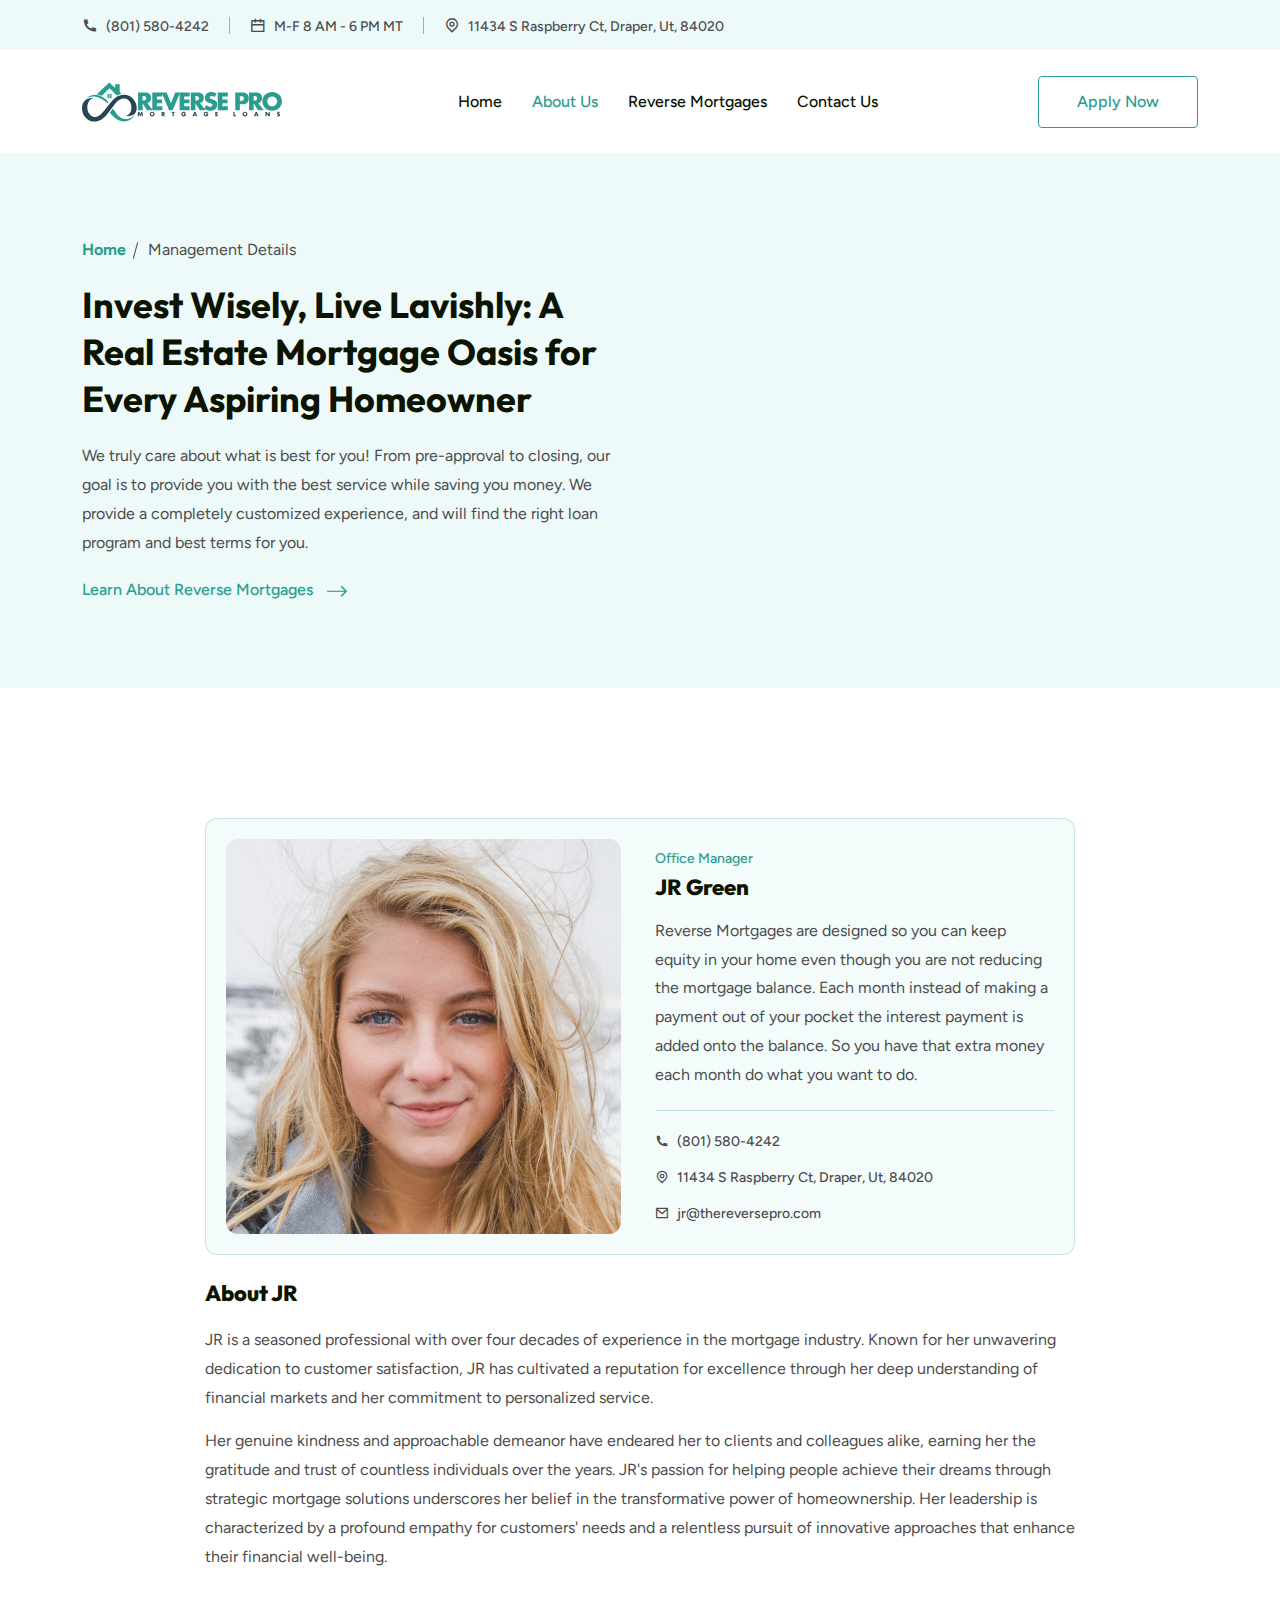
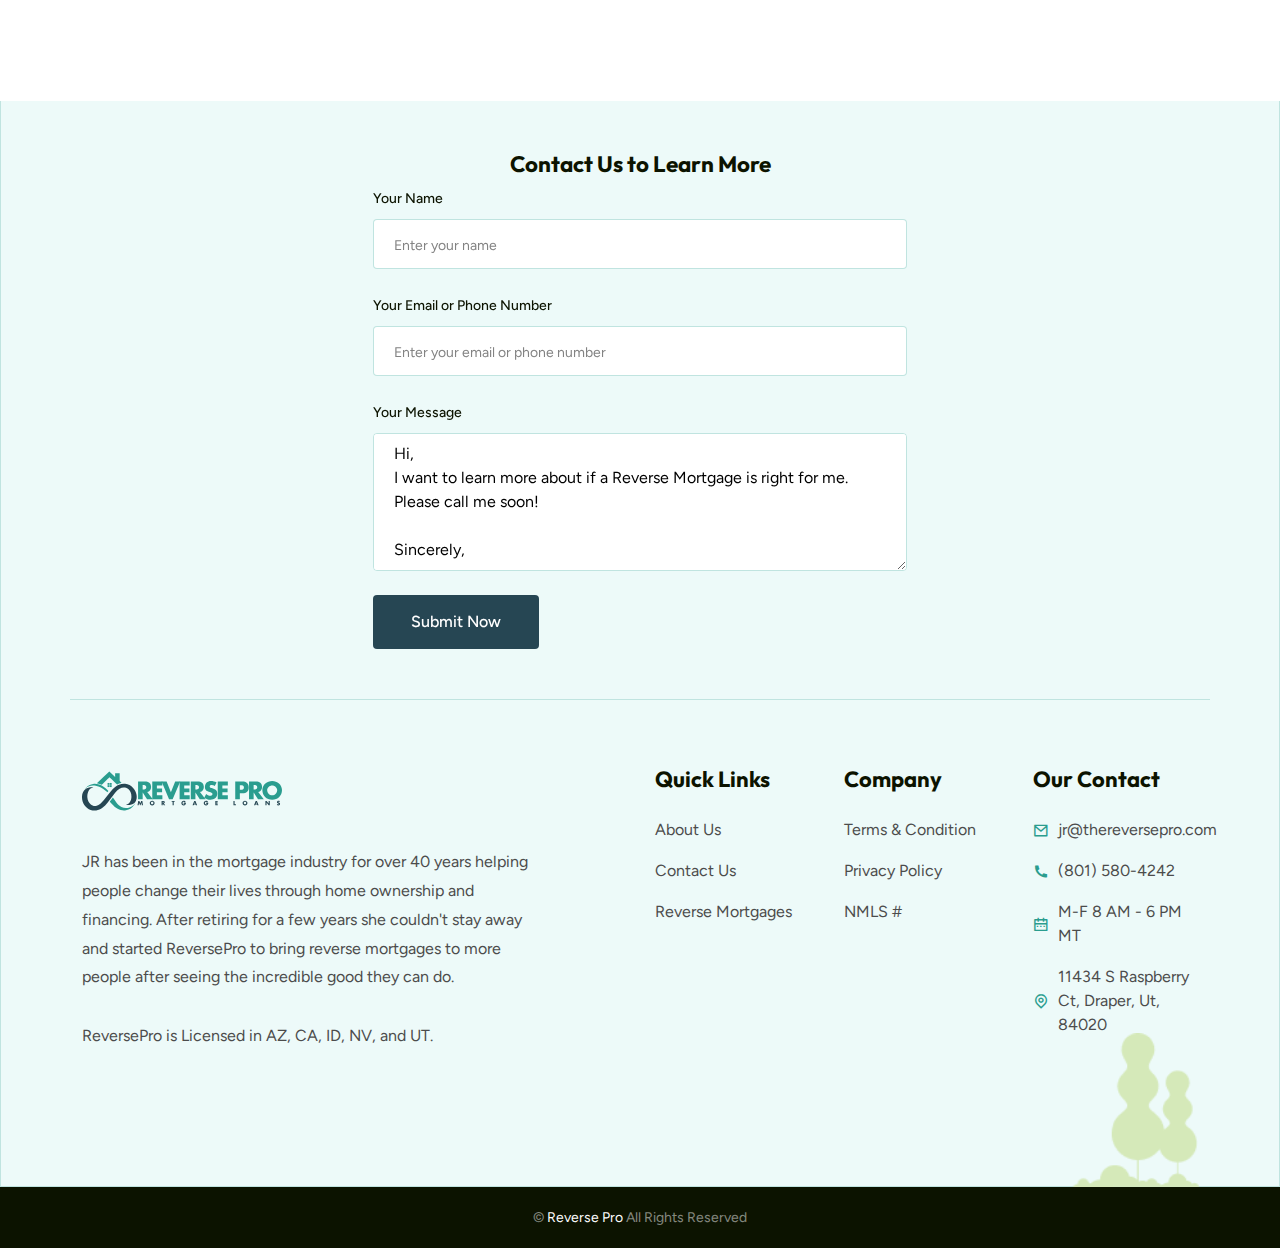
==== commit 89840fc9: "wip deploy" ====
--- a/about/index.html
+++ b/about/index.html
@@ -59,7 +59,7 @@
       <div class="top-header-area bg-logo-light position-relative z-2 ptb-20">
         <div class="container mw-1380">
           <div class="row align-items-center">
-            <div class="col-lg-8">
+            <div class="col-lg-9">
               <ul
                 class="ps-0 mb-0 list-unstyled info-link d-sm-flex text-center flex-wrap align-items-center justify-content-center justify-content-lg-start"
               >
@@ -79,8 +79,7 @@
                 </li>
               </ul>
             </div>
-            <div class="col-lg-4">
-            
+            <div class="col-lg-3">
             </div>
           </div>
         </div>
@@ -116,37 +115,35 @@
             <ul class="navbar-nav m-auto">
               <li class="nav-item dropdown">
                 <a
-                  class="nav-link active"
+                  class="nav-link "
                   href="/"
                   role="button"
-                  data-bs-toggle="dropdown"
-                  aria-expanded="false"
                 >
                   Home
                 </a>
               </li>
 
               <li class="nav-item dropdown">
-                <a class="nav-link" href="/about">
+                <a class="nav-link active" href="/about">
                   About Us
                 </a>
               </li>
 
               <li class="nav-item dropdown">
-                <a class="nav-link" href="/faq">
+                <a class="nav-link " href="/faq">
                   Reverse Mortgages
                 </a>
               </li>
 
               <li class="nav-item dropdown">
-                <a class="nav-link" href="/contact">Contact Us</a>
+                <a class="nav-link " href="/contact">Contact Us</a>
               </li>
             </ul>
           </div>
 
           <ul class="others-options ps-0 mb-0 list-unstyled justify-content-end">
             <li>
-              <a href="calculate-mortgage.html" class="btn btn-primary">
+              <a href="/contact" class="btn btn-primary">
                 Apply Now
               </a>
             </li>
@@ -163,10 +160,10 @@
         id="navbarOffcanvas"
       >
         <div class="offcanvas-header">
-          <a href="index.html" class="logo d-inline-block">
+          <a href="/" class="logo d-inline-block">
             <img src="/assets/images/logo.svg" alt="logo" />
           </a>
-          <a href="index.html" class="logo d-none">
+          <a href="/" class="logo d-none">
             <img src="/assets/images/white-logo.svg" alt="logo" />
           </a>
 
@@ -333,7 +330,7 @@
         <div class="row justify-content-center">
           <div class="col-lg-5">
             <div class="footer-single-item">
-              <a href="index.html" class="d-inline-block logo">
+              <a href="/" class="d-inline-block logo">
                 <img src="/assets/images/logo.svg" alt="" />
               </a>
               <p>
@@ -372,10 +369,10 @@
                   <h3>Company</h3>
                   <ul class="ps-0 mb-0 list-unstyled additional-link">
                     <li>
-                      <a href="/terms-conditions.html">Terms & Condition</a>
-                    </li>
-                    <li>
-                      <a href="/privacy-policy.html">Privacy Policy</a>
+                      <a href="/terms-conditions">Terms & Condition</a>
+                    </li>
+                    <li>
+                      <a href="/privacy-policy">Privacy Policy</a>
                     </li>
                     <li>
                       <a href="/about">NMLS #</a>
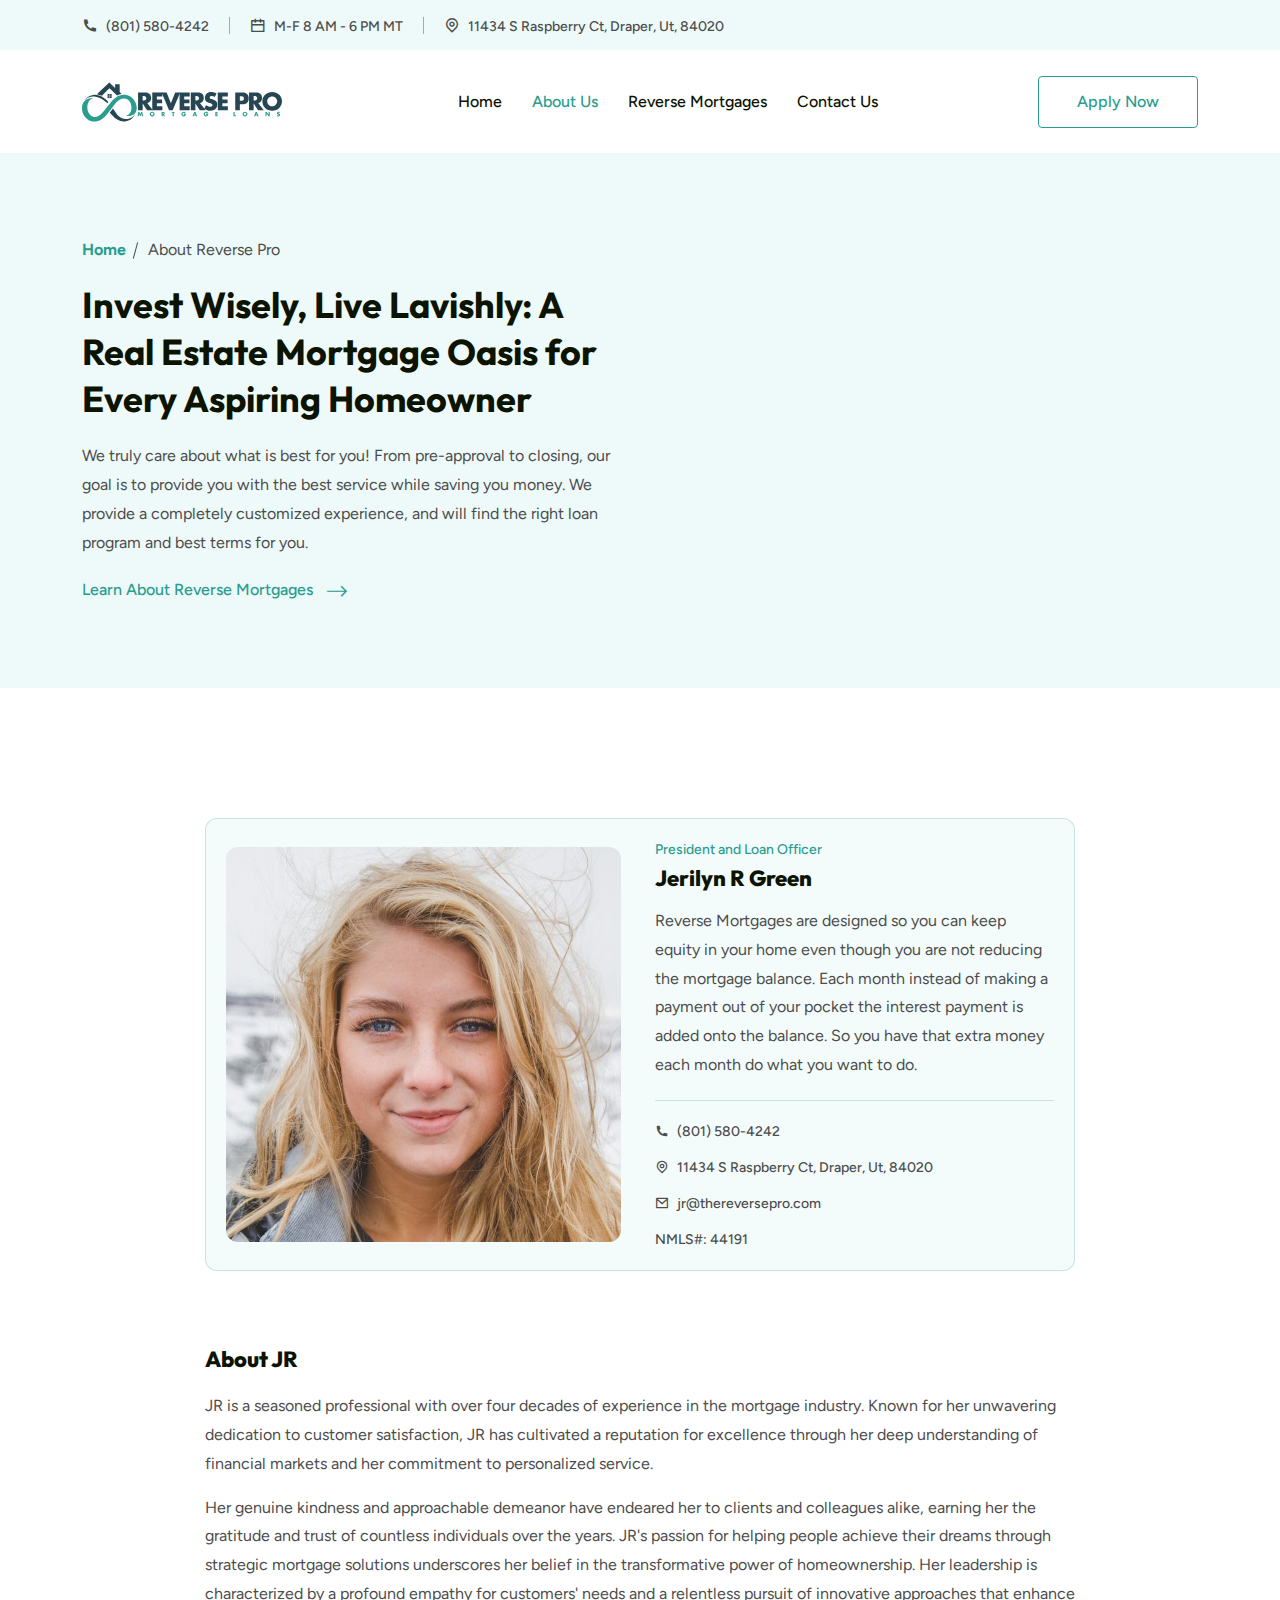
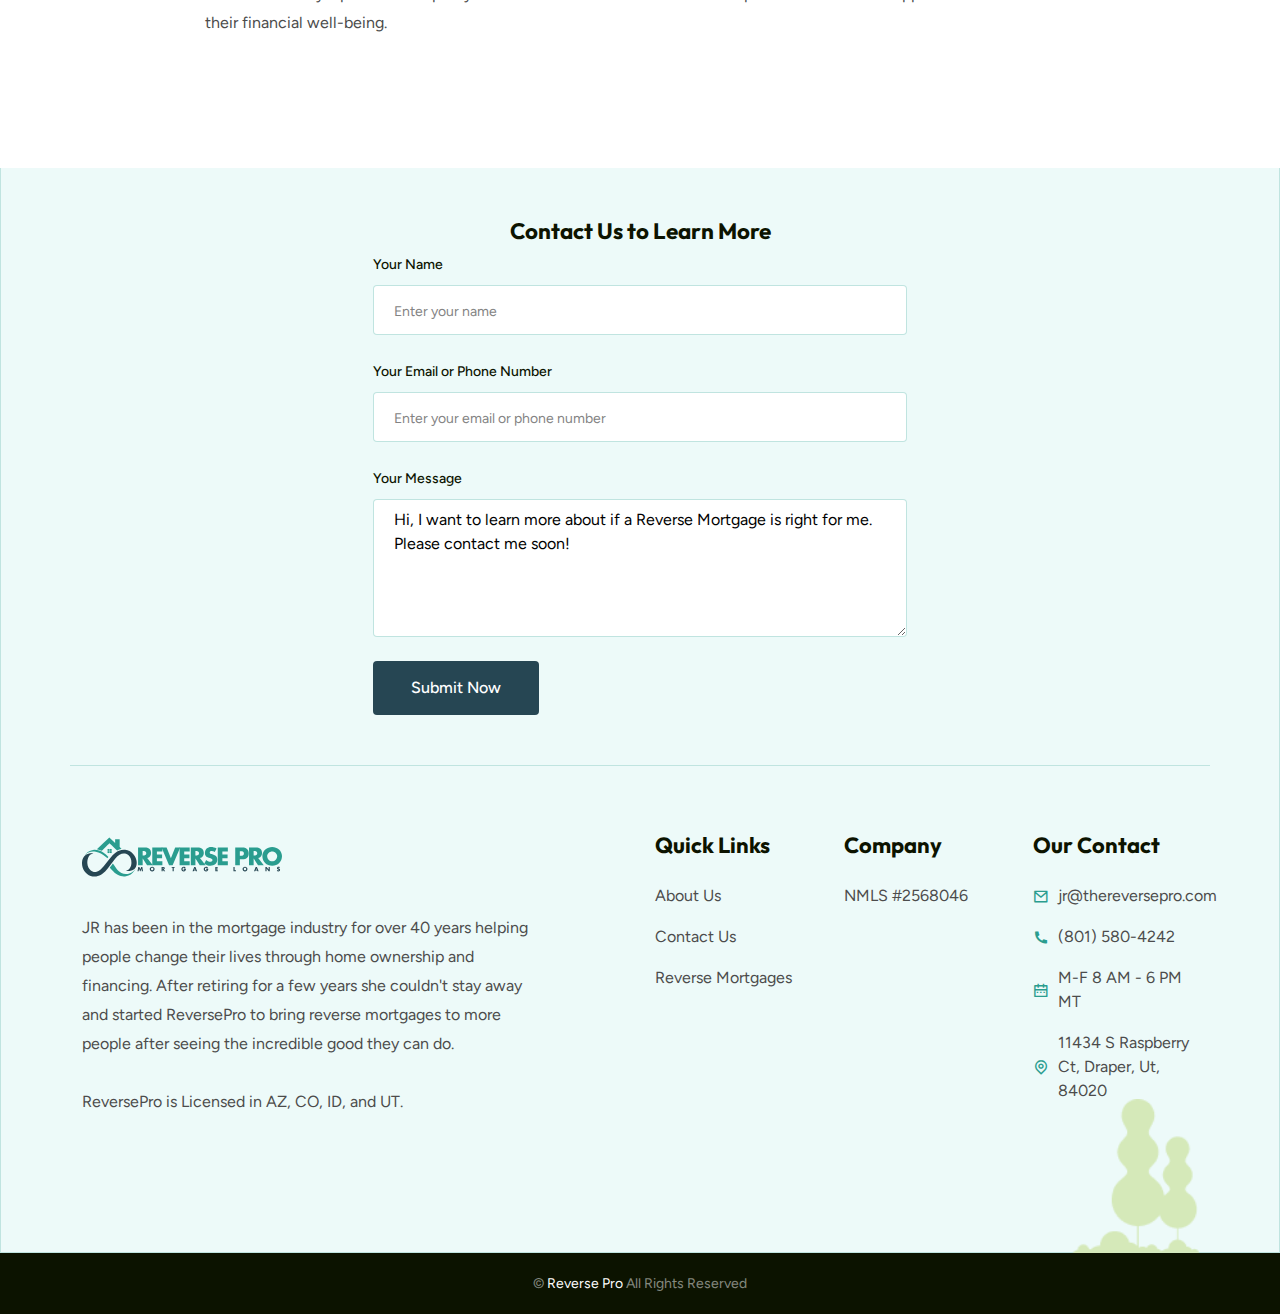
==== commit dac5b4b4: "wip deploy" ====
--- a/about/index.html
+++ b/about/index.html
@@ -90,9 +90,9 @@
       <nav class="navbar navbar-expand-lg bg-white ptb-19" id="navbar">
         <div class="container mw-1380">
           <a class="navbar-brand" href="/">
-            <img src="/assets/images/logo.svg" class="main-logo" alt="" />
+            <img src="/assets/images/logo_darkandlight.svg" class="main-logo" alt="" />
             <img
-              src="/assets/images/logo.svg"
+              src="/assets/images/logo_darkandlight.svg"
               class="white-logo d-none"
               alt=""
             />
@@ -164,7 +164,7 @@
             <img src="/assets/images/logo.svg" alt="logo" />
           </a>
           <a href="/" class="logo d-none">
-            <img src="/assets/images/white-logo.svg" alt="logo" />
+            <img src="/assets/images/logo.svg" alt="logo" />
           </a>
 
           <button
@@ -212,7 +212,7 @@
                                 <a href="/">Home</a>
                             </li>
                             <li>
-                                <span>Management Details</span>
+                                <span>About Reverse Pro</span>
                             </li>
                         </ul>
                         <h2>Invest Wisely, Live Lavishly: A Real Estate Mortgage Oasis for Every Aspiring Homeowner</h2>
@@ -243,8 +243,8 @@
                             <img src="/assets/images/team-1.jpg" alt="team">
                         </div>
                         <div class="flex-grow-1 ms-34">
-                            <span class="title">Office Manager</span>
-                            <h3 class="border-0 pb-0 mb-3">JR Green</h3>
+                            <span class="title">President and Loan Officer</span>
+                            <h3 class="border-0 pb-0 mb-3">Jerilyn R Green</h3>
                             <p>Reverse Mortgages are designed so you can keep
                             equity in your home even though you are not reducing
                             the mortgage balance.  Each month instead of making
@@ -265,12 +265,14 @@
                                     <i class="ri-mail-line"></i>
                                     <a href="mailto:jr@thereversepro.com">jr@thereversepro.com</a>
                                 </li>
-                                
+                                <li>
+                                    NMLS#: 44191
+                                </li>
                             </ul>
                         </div>
                     </div>
                 </div>
-                <h3>About JR</h3>
+                <h3 class="pt-50">About JR</h3>
                 <p>JR is a seasoned professional with over four decades of
                 experience in the mortgage industry. Known for her unwavering
                 dedication to customer satisfaction, JR has cultivated a
@@ -311,11 +313,8 @@
                 </div>
                 <div class="form-group mb-4">
                     <label class="label">Your Message</label>
-                    <textarea class="form-control" cols="30" rows="5" placeholder="Type your message...">Hi,
-I want to learn more about if a Reverse Mortgage is right for me. Please call me soon!
-
-Sincerely,
-
+                    <textarea class="form-control" cols="30" rows="5" placeholder="Type your message...">
+Hi, I want to learn more about if a Reverse Mortgage is right for me. Please contact me soon!
                     </textarea>
                 </div>
                 <div class="form-group mb-0">
@@ -341,7 +340,7 @@
               can do.
               </p>
               <p>
-                ReversePro is Licensed in AZ, CA, ID, NV, and UT.
+                ReversePro is Licensed in AZ, CO, ID, and UT.
               </p>
             </div>
           </div>
@@ -369,13 +368,7 @@
                   <h3>Company</h3>
                   <ul class="ps-0 mb-0 list-unstyled additional-link">
                     <li>
-                      <a href="/terms-conditions">Terms & Condition</a>
-                    </li>
-                    <li>
-                      <a href="/privacy-policy">Privacy Policy</a>
-                    </li>
-                    <li>
-                      <a href="/about">NMLS #</a>
+                      <a href="/about">NMLS #2568046</a>
                     </li>
                   </ul>
                 </div>
--- a/assets/css/style.css
+++ b/assets/css/style.css
@@ -15861,11 +15861,13 @@
 .service-content {
   margin-bottom: 50px;
   font-size: 24px;
+  /* font-size: 30px; */
 }
 .service-content h2,
 .service-content .h2 {
-  font-size: 36px;
-  line-height: 1.3;
+  /* font-size: 36px; */
+  font-size: 42px;
+  line-height: 1.5;
   margin-bottom: 50px;
   max-width: 424px;
 }
@@ -17498,6 +17500,14 @@
 
 .about-img-2 img {
   border-radius: 100px;
+}
+
+.about-img-3 p {
+  font-size: 125%;
+}
+/* quote in about area */
+.quote-callout {
+  font-style: italic;
 }
 
 .popular-clients ul li {
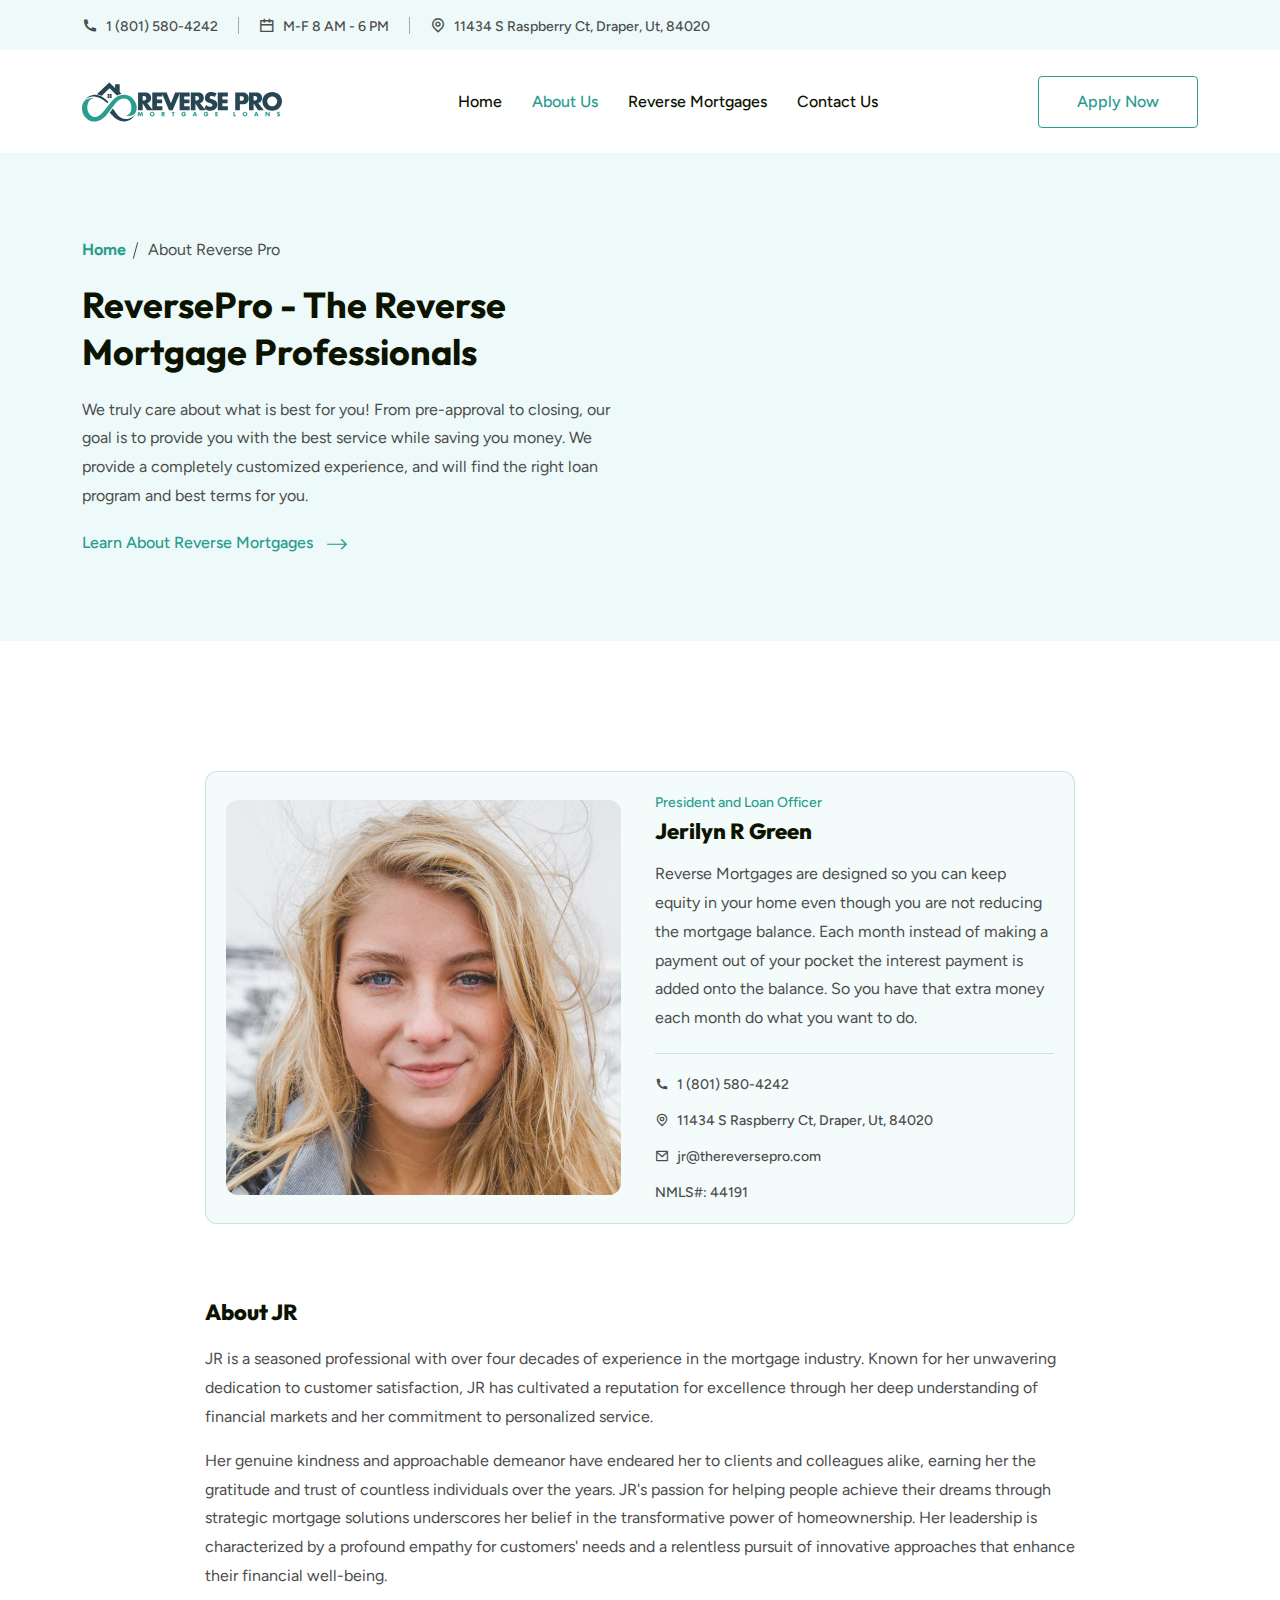
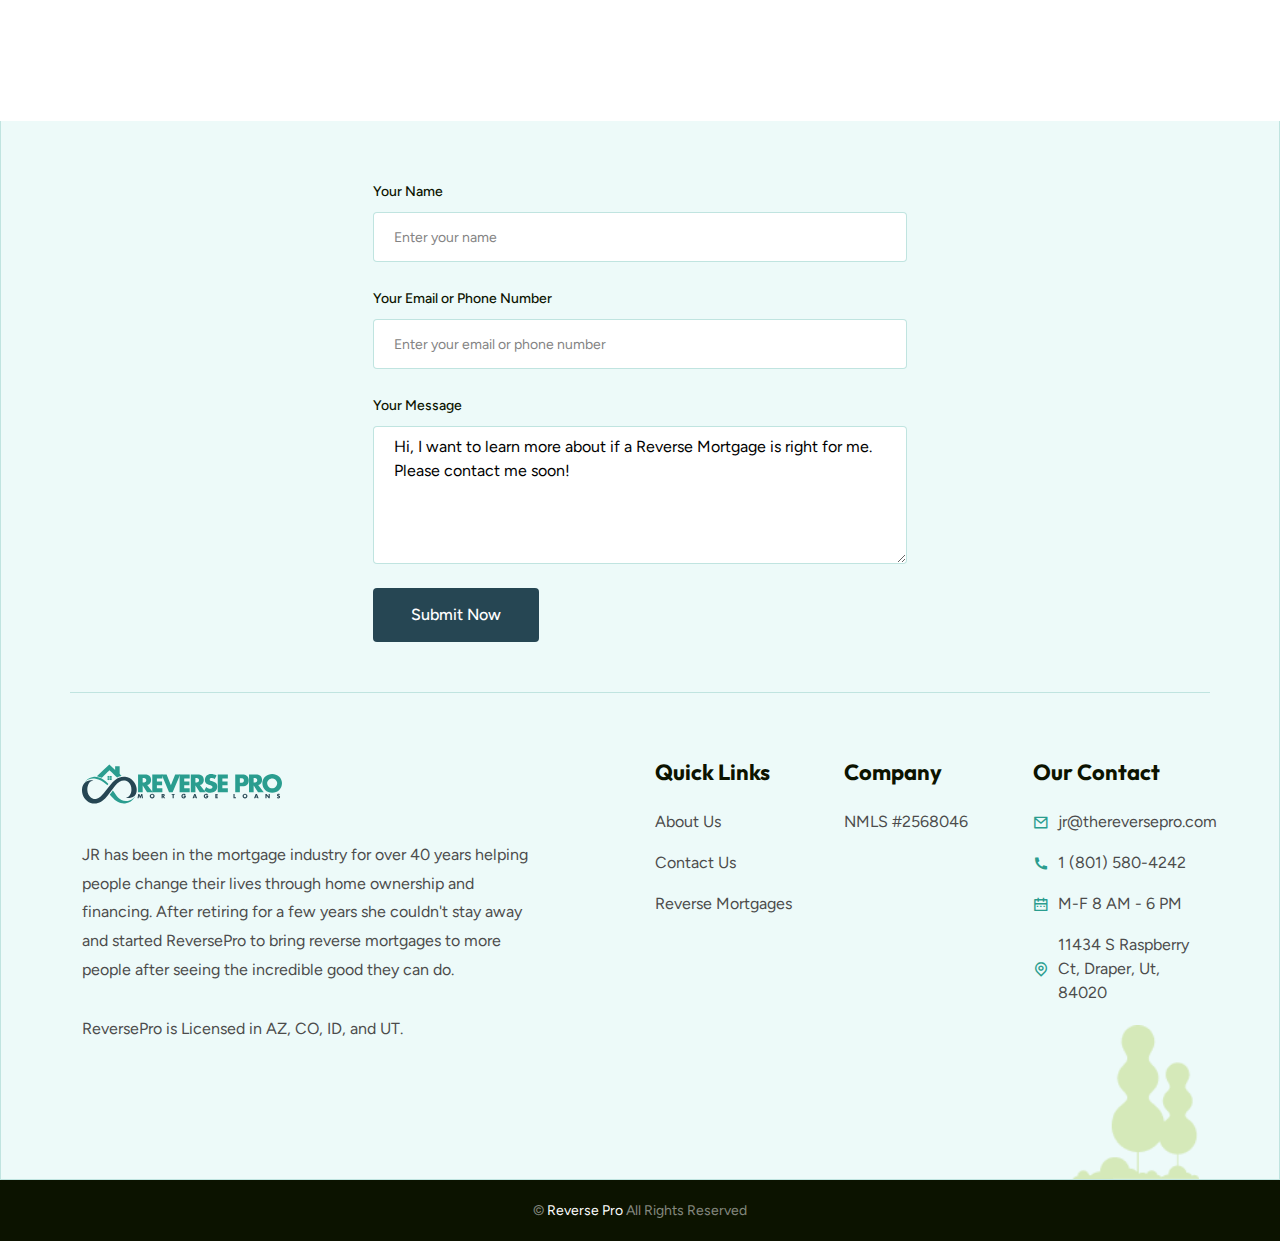
==== commit ba90838a: "wip deploy" ====
--- a/about/index.html
+++ b/about/index.html
@@ -64,14 +64,14 @@
                 class="ps-0 mb-0 list-unstyled info-link d-sm-flex text-center flex-wrap align-items-center justify-content-center justify-content-lg-start"
               >
                 <li>
-                  <a href="tel:+8015804242">
+                  <a href="tel:+18015804242">
                     <i class="ri-phone-fill"></i>
-                    (801) 580-4242
+                    1 (801) 580-4242
                   </a>
                 </li>
                 <li>
                   <i class="ri-calendar-line"></i>
-                  M-F 8 AM - 6 PM MT
+                  M-F 8 AM - 6 PM
                 </li>
                 <li>
                   <i class="ri-map-pin-line"></i>
@@ -215,9 +215,9 @@
                                 <span>About Reverse Pro</span>
                             </li>
                         </ul>
-                        <h2>Invest Wisely, Live Lavishly: A Real Estate Mortgage Oasis for Every Aspiring Homeowner</h2>
-                        <p>We truly care about what is best for you! From pre-approval to closing, our goal is to provide you with the best service while saving you money. We provide a completely customized experience, and will find the right loan program and best terms for you.</p>
-                        <a href="/faq" class="read-more text-primary">
+                        <h2>ReversePro - The Reverse Mortgage Professionals</h2>
+                        <p>We truly care about what is best for you! From pre-approval to closing, our goal is to provide you with the best service while saving you money. We provide a completely customized experience, and will find the right loan program and best terms for you.</p>
+                        <a href="Learn About Reverse Mortgages" class="read-more text-primary">
                             Learn About Reverse Mortgages
                             <i class="flaticon-right-arrow"></i>
                         </a>
@@ -240,22 +240,17 @@
                 <div class="team-member-single-item border">
                     <div class="d-md-flex align-items-center">
                         <div class="flex-shrink-0 mb-4 mb-md-0 d-block">
-                            <img src="/assets/images/team-1.jpg" alt="team">
+                            <img src="/assets/images/team-1.jpg" alt="Jerilyn R Green">
                         </div>
                         <div class="flex-grow-1 ms-34">
                             <span class="title">President and Loan Officer</span>
                             <h3 class="border-0 pb-0 mb-3">Jerilyn R Green</h3>
-                            <p>Reverse Mortgages are designed so you can keep
-                            equity in your home even though you are not reducing
-                            the mortgage balance.  Each month instead of making
-                            a payment out of your pocket the interest payment is
-                            added onto the balance.  So you have that extra
-                            money each month do what you want to do.</p>
+                            <p>Reverse Mortgages are designed so you can keep equity in your home even though you are not reducing the mortgage balance. Each month instead of making a payment out of your pocket the interest payment is added onto the balance. So you have that extra money each month do what you want to do.</p>
                             
                             <ul class="ps-0 mb-0 list-unstyled">
                                 <li>
                                     <i class="ri-phone-fill"></i>
-                                    <a href="tel:+18015804242">(801) 580-4242</a>
+                                    <a href="tel:+18015804242">1 (801) 580-4242</a>
                                 </li>
                                 <li>
                                     <i class="ri-map-pin-line"></i>
@@ -273,23 +268,12 @@
                     </div>
                 </div>
                 <h3 class="pt-50">About JR</h3>
-                <p>JR is a seasoned professional with over four decades of
-                experience in the mortgage industry. Known for her unwavering
-                dedication to customer satisfaction, JR has cultivated a
-                reputation for excellence through her deep understanding of
-                financial markets and her commitment to personalized service.
-                </p>
-                <p>
-                Her genuine kindness and approachable demeanor have endeared her
-                to clients and colleagues alike, earning her the gratitude and
-                trust of countless individuals over the years. JR's passion for
-                helping people achieve their dreams through strategic mortgage
-                solutions underscores her belief in the transformative power of
-                homeownership. Her leadership is characterized by a profound
-                empathy for customers' needs and a relentless pursuit of
-                innovative approaches that enhance their financial well-being.
-                </p>
-                </div>
+                
+                <p>JR is a seasoned professional with over four decades of experience in the mortgage industry. Known for her unwavering dedication to customer satisfaction, JR has cultivated a reputation for excellence through her deep understanding of financial markets and her commitment to personalized service.</p>
+                
+                <p>Her genuine kindness and approachable demeanor have endeared her to clients and colleagues alike, earning her the gratitude and trust of countless individuals over the years. JR&#39;s passion for helping people achieve their dreams through strategic mortgage solutions underscores her belief in the transformative power of homeownership. Her leadership is characterized by a profound empathy for customers&#39; needs and a relentless pursuit of innovative approaches that enhance their financial well-being.</p>
+                
+            </div>
         </div>
     </div>
 
@@ -301,7 +285,7 @@
       <div class="container mw-1380">
         
         <div class="row justify-content-center mx-auto w-50 pb-50">
-            <h3 class="text-center">Contact Us to Learn More</h3>
+            <h3 class="text-center"></h3>
             <form class="team-form">
                 <div class="form-group mb-4">
                     <label class="label">Your Name</label>
@@ -313,8 +297,7 @@
                 </div>
                 <div class="form-group mb-4">
                     <label class="label">Your Message</label>
-                    <textarea class="form-control" cols="30" rows="5" placeholder="Type your message...">
-Hi, I want to learn more about if a Reverse Mortgage is right for me. Please contact me soon!
+                    <textarea class="form-control" cols="30" rows="5" placeholder="Type your message...">Hi, I want to learn more about if a Reverse Mortgage is right for me. Please contact me soon!
                     </textarea>
                 </div>
                 <div class="form-group mb-0">
@@ -332,16 +315,11 @@
               <a href="/" class="d-inline-block logo">
                 <img src="/assets/images/logo.svg" alt="" />
               </a>
-              <p>
-              JR has been in the mortgage industry for over 40 years helping people
-              change their lives through home ownership and financing. After retiring
-              for a few years she couldn't stay away and started ReversePro to bring
-              reverse mortgages to more people after seeing the incredible good they
-              can do.
-              </p>
-              <p>
-                ReversePro is Licensed in AZ, CO, ID, and UT.
-              </p>
+              
+              <p>JR has been in the mortgage industry for over 40 years helping people change their lives through home ownership and financing. After retiring for a few years she couldn&#39;t stay away and started ReversePro to bring reverse mortgages to more people after seeing the incredible good they can do.</p>
+              
+              <p>ReversePro is Licensed in AZ, CO, ID, and UT.</p>
+              
             </div>
           </div>
           <div class="col-lg-1"></div>
@@ -383,15 +361,15 @@
                     </li>
                     <li class="d-flex align-items-center">
                       <i class="ri-phone-fill"></i>
-                      <a href="tel:+18015804242">(801) 580-4242</a>
+                      <a href="tel:+18015804242">1 (801) 580-4242</a>
                     </li>
                     <li class="d-flex align-items-center">
                       <i class="ri-calendar-2-line"></i>
-                      <span>M-F 8 AM - 6 PM MT</span>
+                      <span>M-F 8 AM - 6 PM</span>
                     </li>
                     <li class="d-flex align-items-center">
                       <i class="ri-map-pin-line"></i>
-                      <span> 11434 S Raspberry Ct, Draper, Ut, 84020 </span>
+                      <span>11434 S Raspberry Ct, Draper, Ut, 84020</span>
                     </li>
                   </ul>
                 </div>
--- a/assets/css/style.css
+++ b/assets/css/style.css
@@ -212,6 +212,10 @@
   }
 }
 
+.special-font {
+  font-family: helvetica;
+}
+
 body {
   margin: 0;
   font-family: var(--bs-body-font-family);
@@ -13474,7 +13478,8 @@
   color: #4c4c4c;
 }
 a:hover {
-  color: #426900;
+  /* color: #426900; */
+  color: var(--bs-primarydiv);
 }
 
 .h1,
@@ -13775,7 +13780,7 @@
   display: inline-block;
   background-color: #fff;
   /* color: #426900; */
-  color: var(--logo-dark);
+  color: var(--bs-primarydiv);
   font-size: 22px;
   text-decoration: none;
   position: absolute;
@@ -13870,7 +13875,8 @@
   position: absolute;
   top: -6px;
   left: 0;
-  color: #426900;
+  /* color: #426900; */
+  color: var(--bs-primarydiv);
   font-size: 25px;
 }
 .main-content-text ol {
@@ -13880,13 +13886,15 @@
   margin-bottom: 20px;
 }
 .main-content-text ol li::marker {
-  color: #426900;
+  /* color: #426900; */
+  color: var(--bs-primarydiv);
 }
 .main-content-text ol li:last-child {
   margin-bottom: 0;
 }
 .main-content-text a {
-  color: #426900;
+  /* color: #426900; */
+  color: var(--bs-primarydiv);
 }
 .main-content-text a:hover {
   text-decoration: underline;
@@ -13908,7 +13916,8 @@
 .error-content .h1 {
   font-size: 100px;
   line-height: 1;
-  color: #426900;
+  /* color: #426900; */
+  color: var(--bs-primarydiv);
 }
 .error-content h1 span,
 .error-content .h1 span {
@@ -14037,7 +14046,8 @@
   border-radius: 50px;
 }
 .scroll-bar::-webkit-scrollbar-thumb:hover {
-  background: #426900;
+  /* background: #426900; */
+  background: var(--bs-primarydiv);
   border-radius: 50px;
 }
 .scroll-bar.active {
@@ -14050,12 +14060,14 @@
   border-radius: 0;
 }
 .scroll-bar.active::-webkit-scrollbar-thumb {
-  background: #426900;
+  /* background: #426900; */
+  background: var(--bs-primarydiv);
   transition: all ease 0.5s;
   border-radius: 0;
 }
 .scroll-bar.active::-webkit-scrollbar-thumb:hover {
-  background: #426900;
+  /* background: #426900; */
+  background: var(--bs-primarydiv);
   border-radius: 0;
 }
 
@@ -14378,8 +14390,10 @@
   border-radius: 50%;
   border: 2px solid transparent;
   animation: rotate linear 3.5s infinite;
-  border-top-color: #426900;
-  border-bottom-color: #426900;
+  /* border-top-color: #426900;
+  border-bottom-color: #426900; */
+  border-top-color: var(--bs-primarydiv);
+  border-bottom-color: var(--bs-primarydiv);
 }
 #preloader .preloader .waviy {
   margin-top: 20px;
@@ -15813,6 +15827,11 @@
   transition: all ease 0.5s;
   opacity: 0;
 } */
+.service-single-item .icon-wrapper-center {
+  width: 100%;
+  text-align: center;
+}
+
 .service-single-item .icon {
   /* border: 1px solid rgba(101, 152, 49, 0.23); */
   border: 1px solid var(--logo-light);
@@ -15843,6 +15862,12 @@
 }
 .service-single-item p {
   margin-bottom: 20px;
+}
+.service-single-item p.min-height {
+  min-height: 125px;
+}
+.service-single-item p.min-height-larger {
+  min-height: 150px;
 }
 .service-single-item:hover .icon {
   background-color: var(--logo-light);
